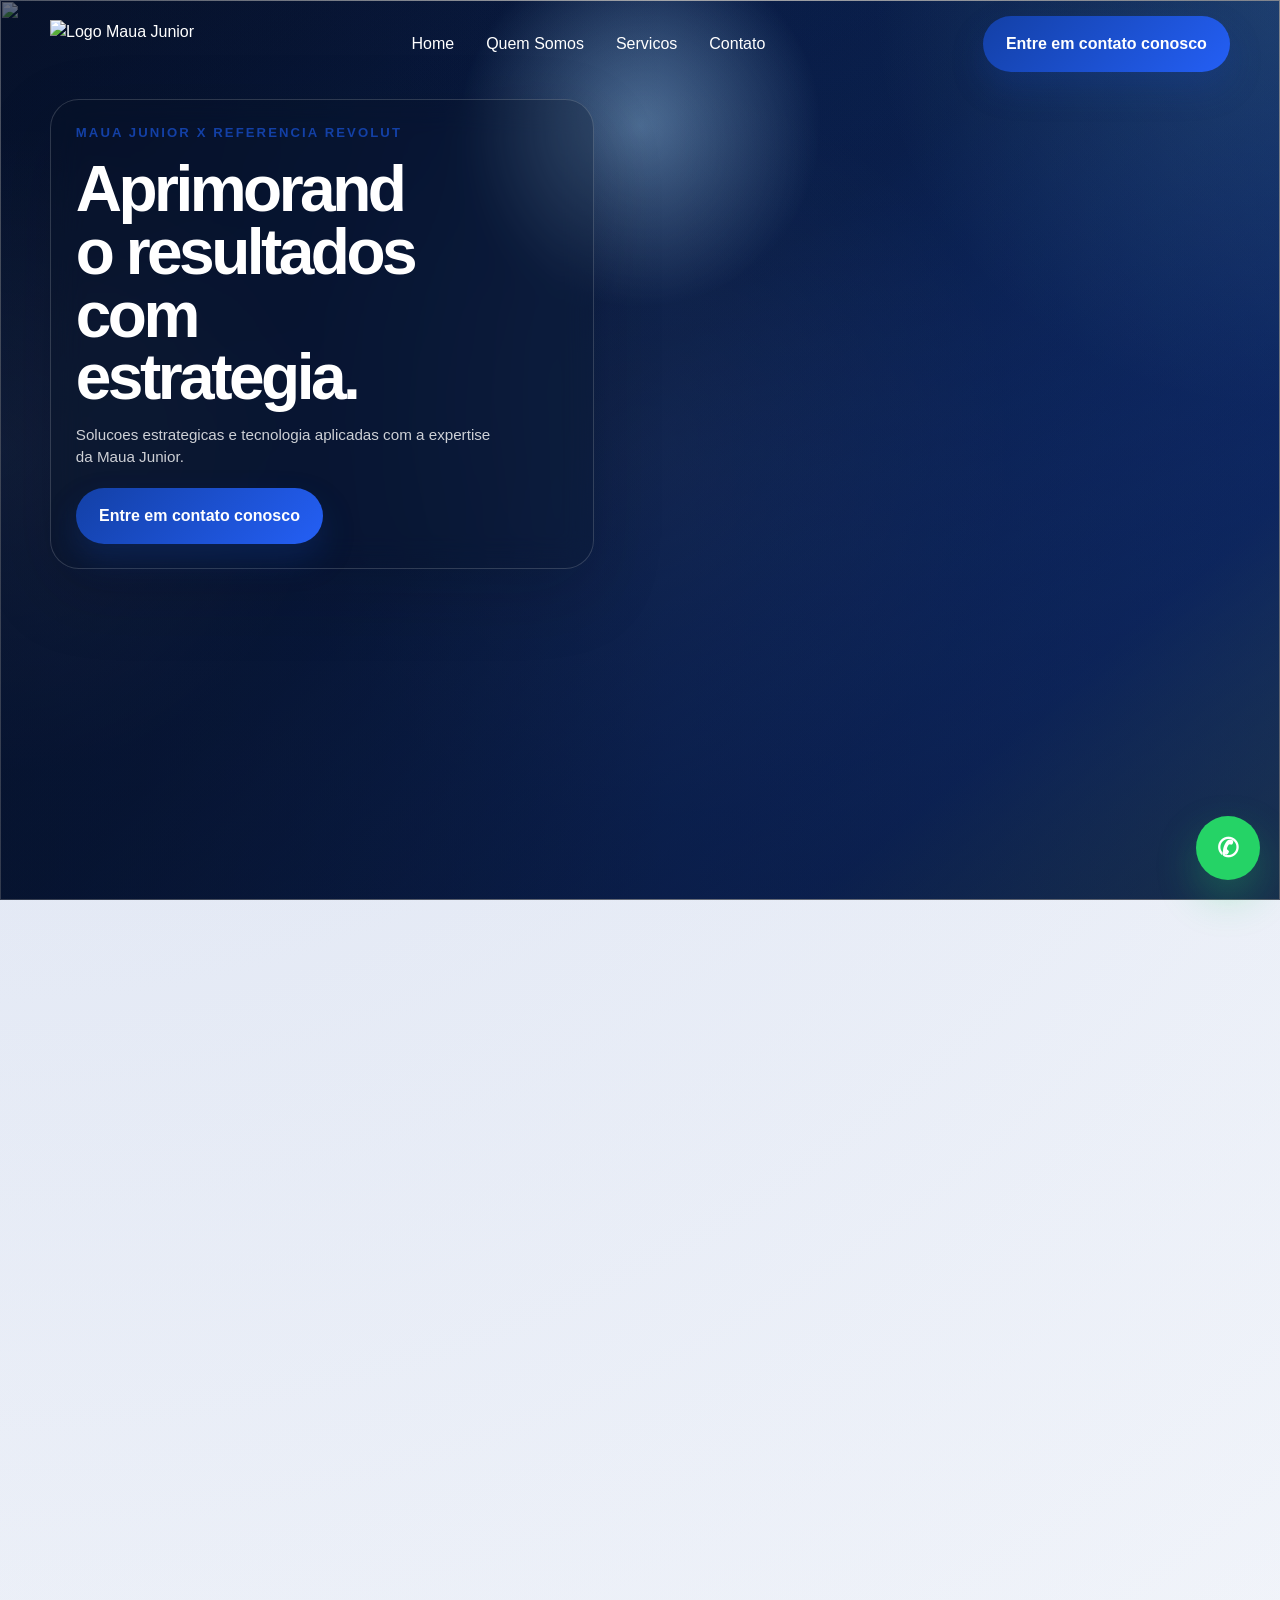
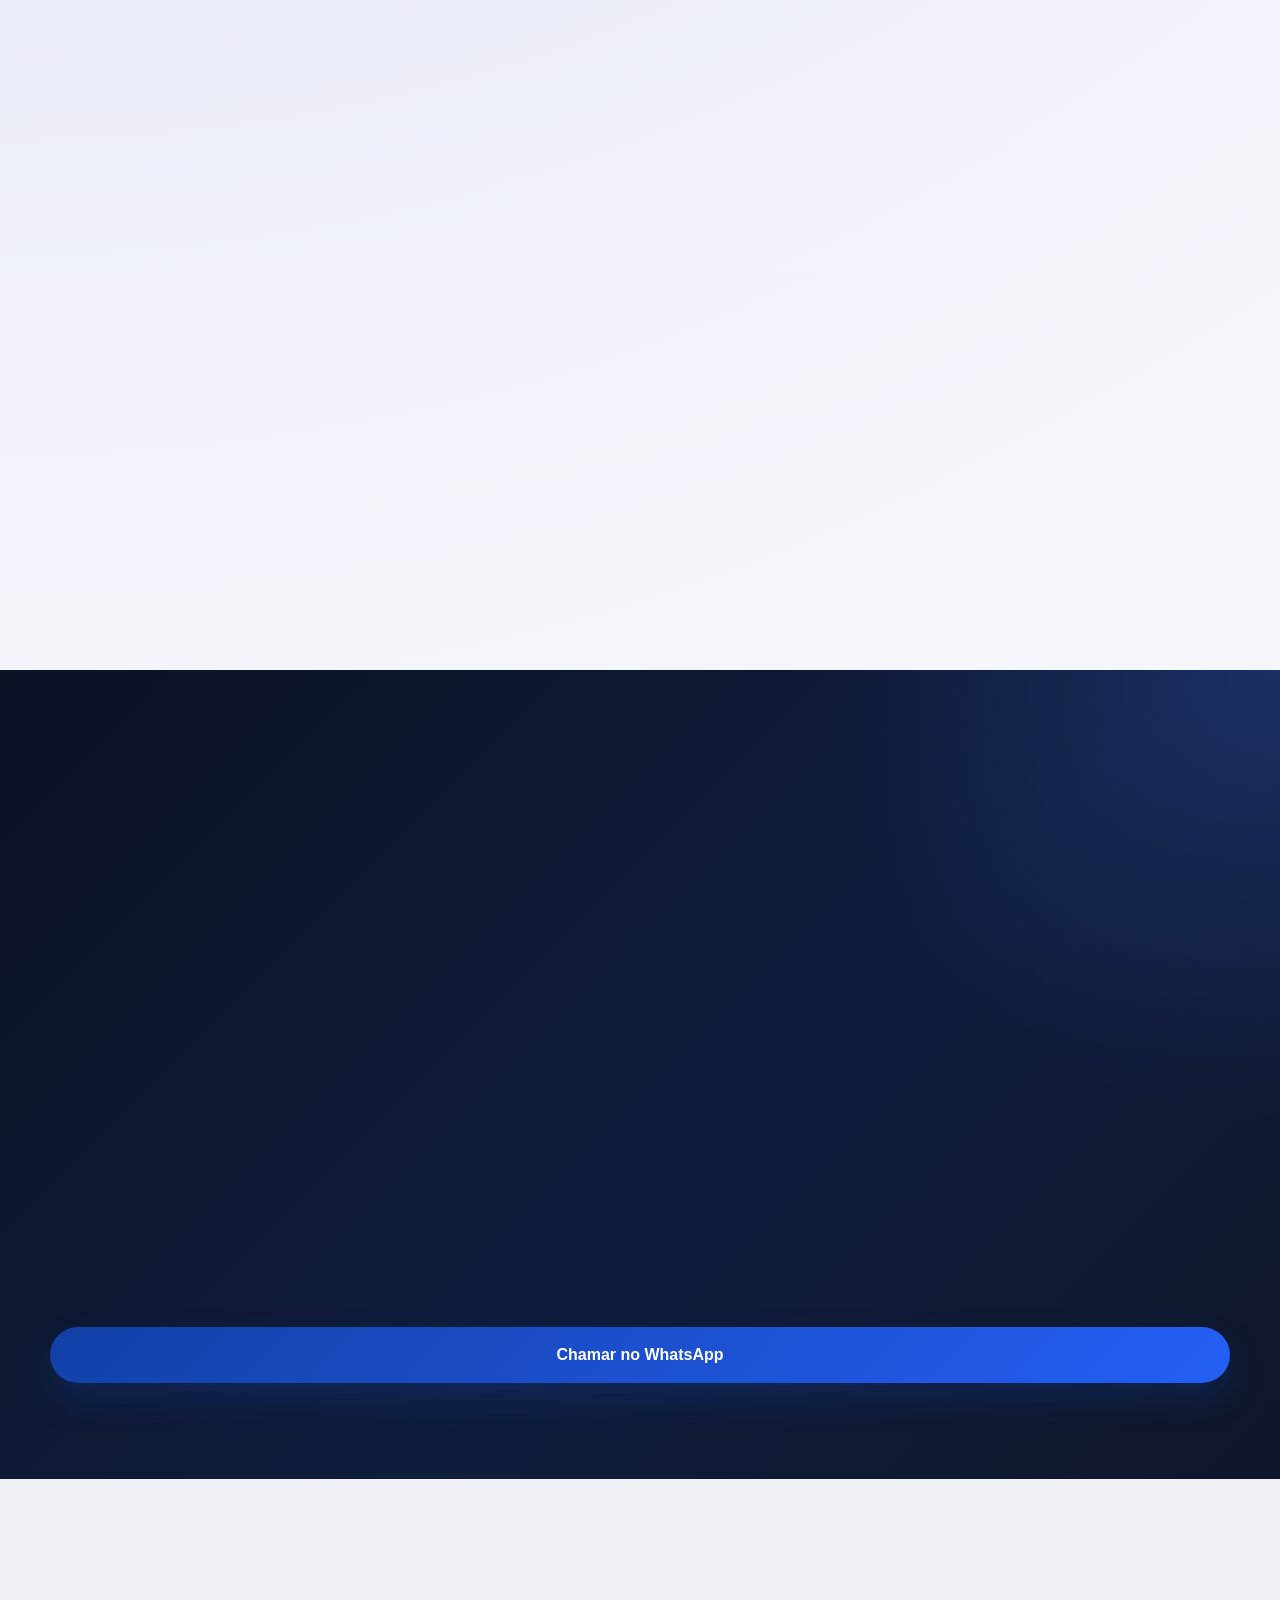
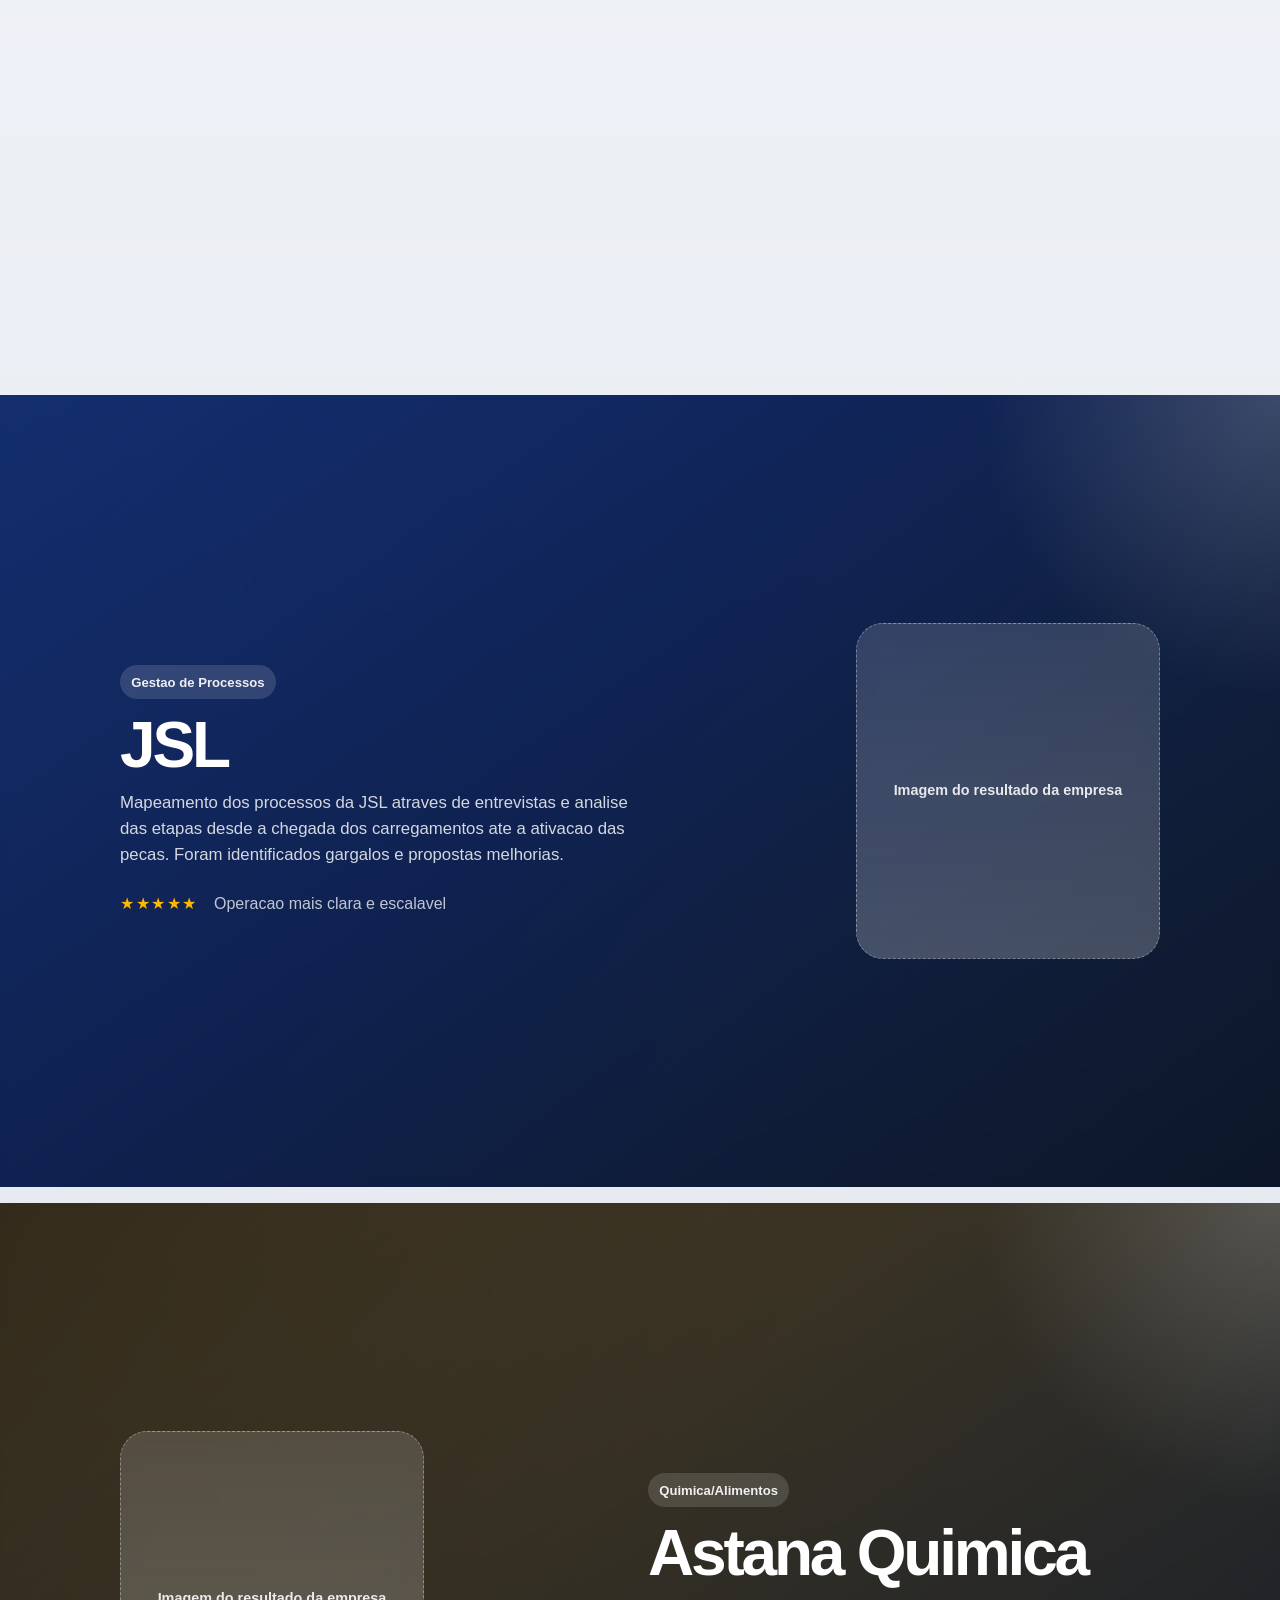
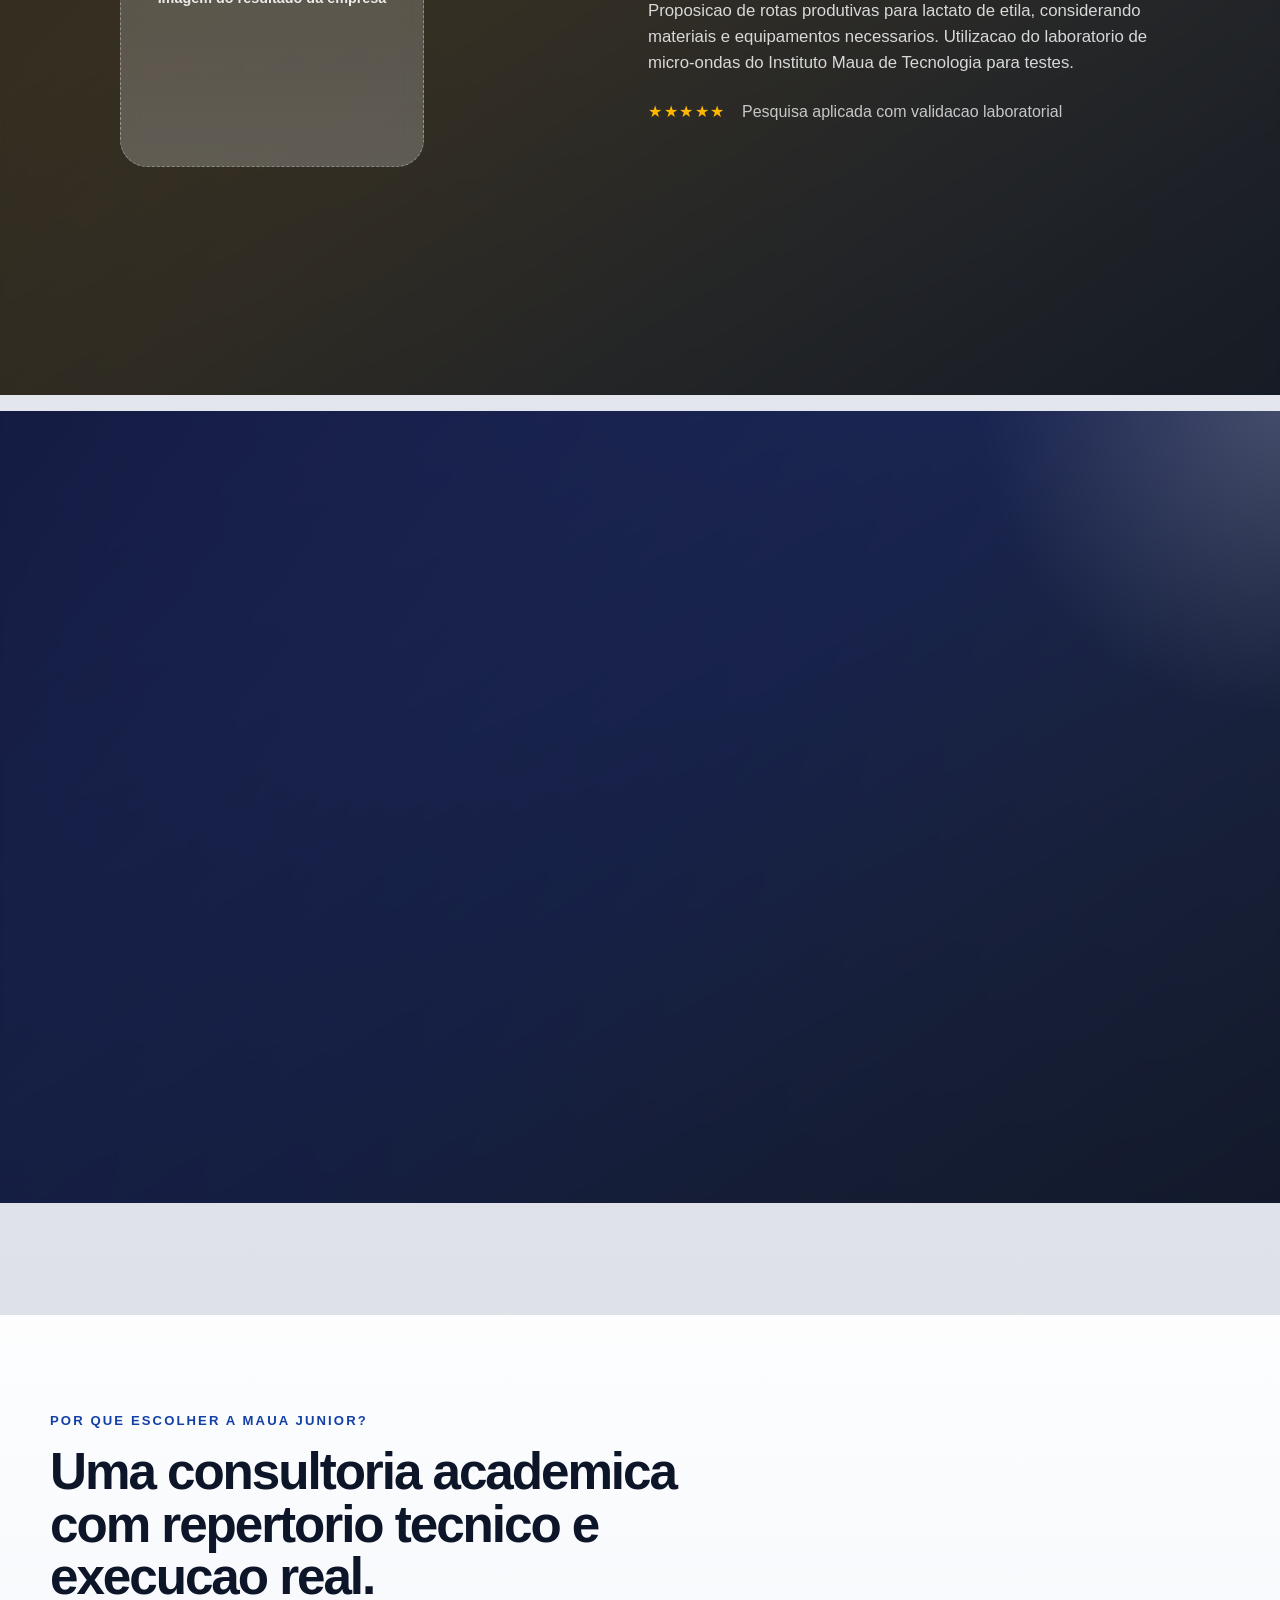
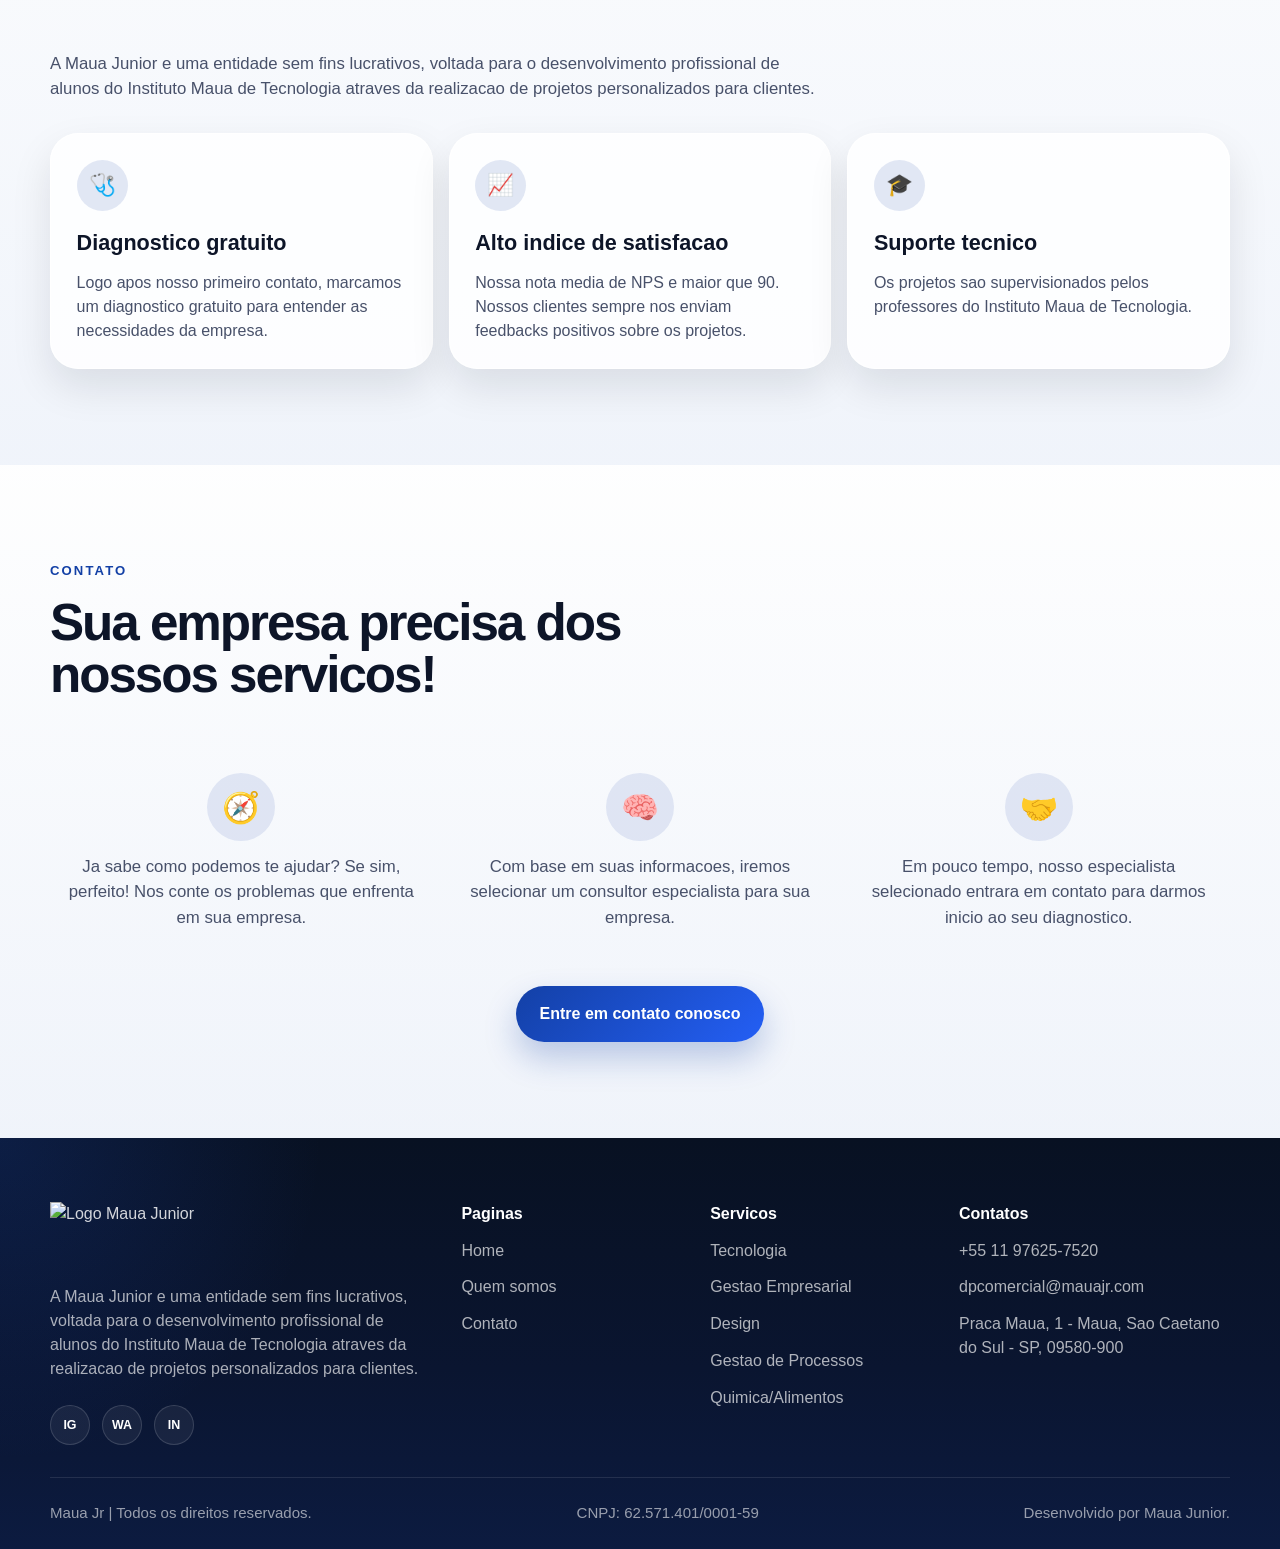
==== index.html @ f98f444c "Criacao inicial do site, area home, animações e responsividade principal" ====
<!DOCTYPE html>
<html lang="pt-BR">
  <head>
    <meta charset="UTF-8" />
    <meta name="viewport" content="width=device-width, initial-scale=1.0" />
    <title>Maua Junior | Landing Page Premium</title>
    <meta
      name="description"
      content="Landing page premium da Maua Junior inspirada na sofisticacao visual da Revolut, com foco em tecnologia, cases, contato e performance."
    />
    <link
      rel="icon"
      type="image/png"
      href="../imagensParaOSite/Logo%20Maua%20Junior%20Mais.png"
    />
    <link
      rel="apple-touch-icon"
      href="../imagensParaOSite/Logo%20Maua%20Junior%20Mais.png"
    />
    <link rel="stylesheet" href="css/reset.css" />
    <link rel="stylesheet" href="css/variables.css" />
    <link rel="stylesheet" href="css/global.css" />
    <link rel="stylesheet" href="css/header.css" />
    <link rel="stylesheet" href="css/hero.css" />
    <link rel="stylesheet" href="css/services.css" />
    <link rel="stylesheet" href="css/cases.css" />
    <link rel="stylesheet" href="css/contact.css" />
    <link rel="stylesheet" href="css/footer.css" />
    <link rel="stylesheet" href="css/responsive.css" />
  </head>
  <body>
    <header class="site-header" data-header>
      <div class="shell header-shell">
        <a class="brand" href="index.html" aria-label="Maua Junior">
          <img
            class="brand-logo"
            src="../imagensParaOSite/Logo%20Maua%20Junior%20Mais.png"
            alt="Logo Maua Junior"
          />
        </a>

        <button
          class="menu-toggle"
          type="button"
          aria-expanded="false"
          aria-controls="site-navigation"
          data-menu-toggle
        >
          <span></span>
          <span></span>
          <span></span>
          <span class="sr-only">Abrir menu</span>
        </button>

        <nav class="site-nav" id="site-navigation" data-navigation>
          <a href="index.html">Home</a>
          <a href="quem-somos.html">Quem Somos</a>
          <a href="servicos.html">Servicos</a>
          <a href="contato.html">Contato</a>
        </nav>

        <a class="button button-primary header-cta" href="contato.html">
          Entre em contato conosco
        </a>
      </div>
    </header>

    <main>
      <section class="hero-story" id="home" data-hero-story>
        <div class="hero-sticky">
          <div class="hero-story-background"></div>
          <div class="hero-story-glow"></div>

          <div class="shell hero-intro">
            <div class="hero-copy">
              <p class="eyebrow">Maua Junior x referencia Revolut</p>
              <h1>Aprimorando resultados com estrategia.</h1>
              <p class="hero-description">
                Solucoes estrategicas e tecnologia aplicadas com a expertise da
                Maua Junior.
              </p>
              <div class="hero-actions">
                <a class="button button-primary" href="contato.html">
                  Entre em contato conosco
                </a>
              </div>
            </div>
          </div>

          <div class="hero-transform-scene">
            <div class="hero-image-shell" data-hero-image-shell>
              <img
                class="hero-main-image"
                src="../imagensParaOSite/imagem%201.png"
                alt=""
              />
              <div class="hero-main-frame"></div>
            </div>

            <div class="hero-results-block">
              <div class="hero-results-copy">
                <a class="button button-dark" href="servicos.html">Conheca a entrega</a>
                <h2>Solucoes que transformam seu negocio</h2>
                <p>
                  Automacao, inteligencia de mercado e eficiencia operacional em
                  uma composicao premium inspirada na Revolut e adaptada para a
                  identidade da Maua Junior.
                </p>
              </div>

              <div class="hero-results-grid">
                <article class="result-visual-card result-visual-card-left">
                  <img
                    class="result-visual-image"
                    src="../imagensParaOSite/imagem%202.png"
                    alt=""
                  />
                  <div class="result-visual-content">
                    <span>Pesquisa de Mercado</span>
                    <strong>Conheca seu publico e concorrencia.</strong>
                    <small>Mapeamento • Perfil de Clientes</small>
                  </div>
                </article>

                <article class="result-visual-card result-visual-card-center">
                  <img
                    class="result-visual-image"
                    src="../imagensParaOSite/imagem%201.png"
                    alt=""
                  />
                  <div class="result-visual-content">
                    <span>Implementacao de IA</span>
                    <strong>Automacao inteligente com ROI mensuravel.</strong>
                    <small>Automacao • Analise Avancada</small>
                  </div>
                </article>

                <article class="result-visual-card result-visual-card-right result-visual-card-banner">
                  <img
                    class="result-visual-image result-visual-image-banner"
                    src="../imagensParaOSite/Fundo%20de%20tela%20(1).jpg"
                    alt=""
                  />
                  <div class="result-visual-content">
                    <span>Otimizacao de Processos</span>
                    <strong>Fluxos mais claros, rapidos e escalaveis.</strong>
                    <small>Eficiencia • Reducao de Gargalos</small>
                  </div>
                </article>
              </div>
            </div>
          </div>
        </div>
      </section>

      <section class="services section" id="servicos">
        <div class="shell">
          <div class="section-heading reveal">
            <p class="eyebrow">Solucoes que transformam seu negocio</p>
            <h2>Resultados mensuraveis com expertise tecnica e estrategica.</h2>
          </div>

          <div class="services-grid">
            <article class="service-card reveal">
              <div class="service-icon">AI</div>
              <h3>Implementacao de IA</h3>
              <p>
                Automacao inteligente e analise avancada que reduzem custos e
                potencializam a produtividade do seu negocio.
              </p>
              <div class="tag-list">
                <span>Automacao</span>
                <span>ROI Mensuravel</span>
              </div>
            </article>

            <article class="service-card reveal">
              <div class="service-icon">PM</div>
              <h3>Pesquisa de Mercado</h3>
              <p>
                Conheca seu publico e concorrencia. Dados estrategicos para
                crescer com seguranca e direcao.
              </p>
              <div class="tag-list">
                <span>Mapeamento</span>
                <span>Perfil de Clientes</span>
              </div>
            </article>

            <article class="service-card reveal">
              <div class="service-icon">OP</div>
              <h3>Otimizacao de Processos</h3>
              <p>
                Elimine gargalos e aumente produtividade. Fluxos otimizados que
                economizam tempo e recursos.
              </p>
              <div class="tag-list">
                <span>Eficiencia</span>
                <span>Automatizacao</span>
              </div>
            </article>
          </div>
        </div>
      </section>

      <section class="quick-contact section section-dark">
        <div class="shell quick-contact-shell">
          <div class="section-heading section-heading-light reveal">
            <p class="eyebrow">Fale com a Maua Junior</p>
            <h2>Contato rapido para transformar demanda em diagnostico.</h2>
          </div>

          <div class="quick-contact-grid">
            <article class="quick-contact-card reveal">
              <span class="quick-contact-icon" aria-hidden="true">💬</span>
              <strong>WhatsApp</strong>
              <p>Atendimento comercial agil para alinhar necessidade e timing.</p>
              <a href="https://wa.me/5511976257520" target="_blank" rel="noreferrer">
                +55 11 97625-7520
              </a>
            </article>

            <article class="quick-contact-card reveal">
              <span class="quick-contact-icon" aria-hidden="true">✉️</span>
              <strong>Email</strong>
              <p>Canal ideal para briefing, escopo inicial e proximos passos.</p>
              <a href="mailto:dpcomercial@mauajr.com">dpcomercial@mauajr.com</a>
            </article>

            <article class="quick-contact-card reveal">
              <span class="quick-contact-icon" aria-hidden="true">🇧🇷</span>
              <strong>Endereco</strong>
              <p>Presenca institucional conectada ao Instituto Maua de Tecnologia.</p>
              <a
                href="https://maps.google.com/?q=Pra%C3%A7a+Mau%C3%A1,+1+-+Mau%C3%A1,+S%C3%A3o+Caetano+do+Sul+-+SP,+09580-900"
                target="_blank"
                rel="noreferrer"
              >
                Praca Maua, 1 - Maua, Sao Caetano do Sul - SP, 09580-900
              </a>
            </article>
          </div>

          <a class="button button-primary" href="https://wa.me/5511976257520" target="_blank" rel="noreferrer">
            Chamar no WhatsApp
          </a>
        </div>
      </section>

      <section class="cases section" id="cases">
        <div class="shell">
          <div class="section-heading reveal">
            <p class="eyebrow">Cases de sucesso</p>
            <h2>Projetos que conectam profundidade tecnica e resultado concreto.</h2>
          </div>

          <article class="review-highlight reveal" aria-label="Depoimento de cliente">
            <span class="review-label">Review de cliente</span>
            <p>
              "Espaco para inserir aqui um review real da empresa sobre nossos
              servicos, com resultado percebido, confianca e impacto no projeto."
            </p>
          </article>
        </div>

        <article class="case-panel case-panel-jsl">
          <div class="case-overlay"></div>
          <div class="shell">
            <div class="case-card case-card-text-left reveal">
              <div class="case-card-copy">
                <span class="case-category">Gestao de Processos</span>
                <h3>JSL</h3>
                <p>
                  Mapeamento dos processos da JSL atraves de entrevistas e
                  analise das etapas desde a chegada dos carregamentos ate a
                  ativacao das pecas. Foram identificados gargalos e propostas
                  melhorias.
                </p>
                <div class="case-footer">
                  <span class="stars">★★★★★</span>
                  <span>Operacao mais clara e escalavel</span>
                </div>
              </div>
              <div class="case-card-media">
                <div class="case-company-image-placeholder">
                  Imagem do resultado da empresa
                </div>
              </div>
            </div>
          </div>
        </article>

        <article class="case-panel case-panel-astana">
          <div class="case-overlay"></div>
          <div class="shell">
            <div class="case-card case-card-image-left case-card-left reveal">
              <div class="case-card-media">
                <div class="case-company-image-placeholder">
                  Imagem do resultado da empresa
                </div>
              </div>
              <div class="case-card-copy">
                <span class="case-category">Quimica/Alimentos</span>
                <h3>Astana Quimica</h3>
                <p>
                  Proposicao de rotas produtivas para lactato de etila,
                  considerando materiais e equipamentos necessarios. Utilizacao do
                  laboratorio de micro-ondas do Instituto Maua de Tecnologia para
                  testes.
                </p>
                <div class="case-footer">
                  <span class="stars">★★★★★</span>
                  <span>Pesquisa aplicada com validacao laboratorial</span>
                </div>
              </div>
            </div>
          </div>
        </article>

        <article class="case-panel case-panel-pfizer">
          <div class="case-overlay"></div>
          <div class="shell">
            <div class="case-card case-card-text-left reveal">
              <div class="case-card-copy">
                <span class="case-category">Gestao de Processos</span>
                <h3>Pfizer</h3>
                <p>
                  Mapeamento das atividades dos colaboradores da Pfizer para
                  compreender processos e identificar etapas de testes de
                  qualidade exigidos pela Anvisa. Padronizacao das etapas e
                  proposicao de melhorias.
                </p>
                <div class="case-footer">
                  <span class="stars">★★★★★</span>
                  <span>Padronizacao operacional com rigor tecnico</span>
                </div>
              </div>
              <div class="case-card-media">
                <div class="case-company-image-placeholder">
                  Imagem do resultado da empresa
                </div>
              </div>
            </div>
          </div>
        </article>

        <!-- Cases preparados para expansao futura:
          Unipar
          Baiani
        -->
      </section>

      <section class="about section" id="quem-somos">
        <div class="shell">
          <div class="section-heading reveal">
            <p class="eyebrow">Por que escolher a Maua Junior?</p>
            <h2>Uma consultoria academica com repertorio tecnico e execucao real.</h2>
          </div>

          <div class="about-summary reveal">
            <p>
              A Maua Junior e uma entidade sem fins lucrativos, voltada para o
              desenvolvimento profissional de alunos do Instituto Maua de
              Tecnologia atraves da realizacao de projetos personalizados para
              clientes.
            </p>
          </div>

          <div class="advantage-grid">
            <article class="advantage-card reveal">
              <span class="advantage-icon" aria-hidden="true">🩺</span>
              <h3>Diagnostico gratuito</h3>
              <p>
                Logo apos nosso primeiro contato, marcamos um diagnostico
                gratuito para entender as necessidades da empresa.
              </p>
            </article>

            <article class="advantage-card reveal">
              <span class="advantage-icon" aria-hidden="true">📈</span>
              <h3>Alto indice de satisfacao</h3>
              <p>
                Nossa nota media de NPS e maior que 90. Nossos clientes sempre
                nos enviam feedbacks positivos sobre os projetos.
              </p>
            </article>

            <article class="advantage-card reveal">
              <span class="advantage-icon" aria-hidden="true">🎓</span>
              <h3>Suporte tecnico</h3>
              <p>
                Os projetos sao supervisionados pelos professores do Instituto
                Maua de Tecnologia.
              </p>
            </article>
          </div>
        </div>
      </section>

      <section class="cta section" id="contato">
        <div class="shell">
          <div class="section-heading reveal">
            <p class="eyebrow">Contato</p>
            <h2>Sua empresa precisa dos nossos servicos!</h2>
          </div>

          <div class="steps-grid">
            <article class="step-card reveal">
              <span class="step-number" aria-hidden="true">🧭</span>
              <p>
                Ja sabe como podemos te ajudar? Se sim, perfeito! Nos conte os
                problemas que enfrenta em sua empresa.
              </p>
            </article>

            <article class="step-card reveal">
              <span class="step-number" aria-hidden="true">🧠</span>
              <p>
                Com base em suas informacoes, iremos selecionar um consultor
                especialista para sua empresa.
              </p>
            </article>

            <article class="step-card reveal">
              <span class="step-number" aria-hidden="true">🤝</span>
              <p>
                Em pouco tempo, nosso especialista selecionado entrara em
                contato para darmos inicio ao seu diagnostico.
              </p>
            </article>
          </div>

          <div class="cta-action reveal">
            <a class="button button-primary" href="mailto:dpcomercial@mauajr.com">
              Entre em contato conosco
            </a>
          </div>
        </div>
      </section>
    </main>

    <footer class="site-footer">
      <div class="shell footer-grid">
        <div class="footer-brand">
          <a class="brand brand-footer" href="index.html">
            <img
              class="brand-logo brand-logo-footer"
              src="../imagensParaOSite/Logo%20Maua%20Junior%20Mais.png"
              alt="Logo Maua Junior"
            />
          </a>
          <p>
            A Maua Junior e uma entidade sem fins lucrativos, voltada para o
            desenvolvimento profissional de alunos do Instituto Maua de
            Tecnologia atraves da realizacao de projetos personalizados para
            clientes.
          </p>
          <div class="footer-socials">
            <a href="#" aria-label="Instagram">IG</a>
            <a href="https://wa.me/5511976257520" aria-label="WhatsApp">WA</a>
            <a href="#" aria-label="LinkedIn">IN</a>
          </div>
        </div>

        <div class="footer-column">
          <h3>Paginas</h3>
          <a href="index.html">Home</a>
          <a href="quem-somos.html">Quem somos</a>
          <a href="contato.html">Contato</a>
        </div>

        <div class="footer-column">
          <h3>Servicos</h3>
          <a href="servicos.html">Tecnologia</a>
          <a href="servicos.html">Gestao Empresarial</a>
          <a href="servicos.html">Design</a>
          <a href="servicos.html">Gestao de Processos</a>
          <a href="servicos.html">Quimica/Alimentos</a>
        </div>

        <div class="footer-column">
          <h3>Contatos</h3>
          <a href="tel:+5511976257520">+55 11 97625-7520</a>
          <a href="mailto:dpcomercial@mauajr.com">dpcomercial@mauajr.com</a>
          <a
            href="https://maps.google.com/?q=Pra%C3%A7a+Mau%C3%A1,+1+-+Mau%C3%A1,+S%C3%A3o+Caetano+do+Sul+-+SP,+09580-900"
            target="_blank"
            rel="noreferrer"
          >
            Praca Maua, 1 - Maua, Sao Caetano do Sul - SP, 09580-900
          </a>
        </div>
      </div>

      <div class="shell footer-bottom">
        <p>Maua Jr | Todos os direitos reservados.</p>
        <p>CNPJ: 62.571.401/0001-59</p>
        <p>Desenvolvido por Maua Junior.</p>
      </div>
    </footer>

    <a
      class="whatsapp-float"
      href="https://wa.me/5511976257520"
      target="_blank"
      rel="noreferrer"
      aria-label="Abrir conversa no WhatsApp"
    >
      <span class="whatsapp-float-icon" aria-hidden="true">✆</span>
    </a>

    <div vw class="enabled">
      <div vw-access-button class="active"></div>
      <div vw-plugin-wrapper>
        <div class="vw-plugin-top-wrapper"></div>
      </div>
    </div>

    <script src="js/navigation.js" defer></script>
    <script src="js/animations.js" defer></script>
    <script src="js/main.js" defer></script>
    <script src="https://vlibras.gov.br/app/vlibras-plugin.js"></script>
    <script>
      new window.VLibras.Widget("https://vlibras.gov.br/app");
    </script>
  </body>
</html>
---- css/variables.css ----
:root {
  --color-background: #f5f7fb;
  --color-surface: rgba(255, 255, 255, 0.88);
  --color-surface-strong: #ffffff;
  --color-text: #0d1528;
  --color-text-soft: #48516a;
  --color-text-muted: #73809e;
  --color-border: rgba(24, 44, 94, 0.1);
  --color-primary: #1340a6;
  --color-primary-strong: #0b2c7c;
  --color-primary-soft: rgba(19, 64, 166, 0.12);
  --color-dark: #09101f;
  --color-dark-soft: #131d33;
  --color-white: #ffffff;
  --shadow-soft: 0 24px 80px rgba(9, 16, 31, 0.12);
  --shadow-card: 0 18px 40px rgba(9, 16, 31, 0.1);
  --radius-xs: 0.75rem;
  --radius-sm: 1rem;
  --radius-md: 1.5rem;
  --radius-lg: 2rem;
  --radius-pill: 999px;
  --shell-width: min(1180px, calc(100vw - 2rem));
  --transition-base: 240ms ease;
  --transition-slow: 500ms ease;
  --space-1: 0.5rem;
  --space-2: 0.75rem;
  --space-3: 1rem;
  --space-4: 1.5rem;
  --space-5: 2rem;
  --space-6: 3rem;
  --space-7: 4rem;
  --space-8: 6rem;
}
---- css/global.css ----
html {
  background: var(--color-background);
}

body {
  font-family: "Aptos", "Segoe UI", "Trebuchet MS", sans-serif;
  color: var(--color-text);
  background:
    radial-gradient(circle at top left, rgba(19, 64, 166, 0.12), transparent 30%),
    linear-gradient(180deg, #f6f8fc 0%, #eef2f8 100%);
}

main {
  overflow: clip;
}

.shell {
  width: var(--shell-width);
  margin: 0 auto;
}

.section {
  padding: var(--space-8) 0;
}

.section-dark {
  background:
    radial-gradient(circle at top right, rgba(74, 124, 255, 0.2), transparent 30%),
    linear-gradient(135deg, #0a1224, #0f1d3d 58%, #0e1629);
  color: var(--color-white);
}

.section-heading {
  display: grid;
  gap: var(--space-3);
  max-width: 44rem;
  margin-bottom: var(--space-6);
}

.section-heading-light {
  color: var(--color-white);
}

.section-heading h2 {
  font-size: clamp(2.2rem, 4vw, 4rem);
  line-height: 1.02;
  letter-spacing: -0.04em;
}

.eyebrow {
  color: var(--color-primary);
  font-size: 0.82rem;
  font-weight: 700;
  text-transform: uppercase;
  letter-spacing: 0.16em;
}

.section-heading-light .eyebrow {
  color: rgba(255, 255, 255, 0.72);
}

.button {
  display: inline-flex;
  align-items: center;
  justify-content: center;
  min-height: 3.5rem;
  padding: 0.9rem 1.45rem;
  border-radius: var(--radius-pill);
  font-weight: 600;
  transition:
    transform var(--transition-base),
    background-color var(--transition-base),
    color var(--transition-base),
    border-color var(--transition-base),
    box-shadow var(--transition-base);
}

.button:hover,
.button:focus-visible {
  transform: translateY(-2px);
}

.button-primary {
  background: linear-gradient(135deg, var(--color-primary), #245ff5);
  color: var(--color-white);
  box-shadow: 0 16px 32px rgba(19, 64, 166, 0.26);
}

.button-primary:hover,
.button-primary:focus-visible {
  background: linear-gradient(135deg, var(--color-primary-strong), #1b54de);
}

.button-secondary {
  border: 1px solid rgba(255, 255, 255, 0.28);
  background: rgba(255, 255, 255, 0.08);
  color: var(--color-white);
  backdrop-filter: blur(12px);
}

.button-secondary:hover,
.button-secondary:focus-visible {
  background: rgba(255, 255, 255, 0.16);
}

.reveal {
  opacity: 0;
  transform: translateY(32px);
  transition:
    opacity 620ms ease,
    transform 620ms ease;
}

.reveal.is-visible {
  opacity: 1;
  transform: translateY(0);
}

.sr-only {
  position: absolute;
  width: 1px;
  height: 1px;
  padding: 0;
  margin: -1px;
  overflow: hidden;
  clip: rect(0, 0, 0, 0);
  white-space: nowrap;
  border: 0;
}

.whatsapp-float {
  position: fixed;
  right: 1.25rem;
  bottom: 1.25rem;
  z-index: 950;
  display: inline-grid;
  place-items: center;
  width: 4rem;
  height: 4rem;
  border-radius: 50%;
  background: #25d366;
  color: var(--color-white);
  box-shadow: 0 18px 42px rgba(37, 211, 102, 0.28);
}

.whatsapp-float:hover,
.whatsapp-float:focus-visible {
  background: #1fba59;
}

.whatsapp-float-icon {
  display: inline-flex;
  align-items: center;
  justify-content: center;
  font-size: 1.6rem;
  font-weight: 700;
}

.empty-page {
  min-height: 100vh;
  padding-top: 6rem;
}
---- css/header.css ----
.site-header {
  position: fixed;
  inset: 0 0 auto;
  z-index: 1000;
  padding: 1rem 0;
  color: var(--color-white);
  transition:
    padding var(--transition-base),
    background-color var(--transition-base),
    color var(--transition-base),
    box-shadow var(--transition-base),
    backdrop-filter var(--transition-base),
    border-color var(--transition-base);
}

.site-header.is-scrolled {
  padding: 0.65rem 0;
  background: rgba(245, 247, 251, 0.78);
  color: var(--color-text);
  backdrop-filter: blur(18px);
  box-shadow: 0 10px 40px rgba(9, 16, 31, 0.08);
}

.header-shell {
  display: grid;
  grid-template-columns: auto 1fr auto;
  align-items: center;
  gap: 1rem;
}

.brand {
  display: inline-flex;
  align-items: center;
  gap: 0.75rem;
}

.brand-logo {
  width: auto;
  height: 3rem;
  object-fit: contain;
}

.site-nav {
  display: inline-flex;
  align-items: center;
  justify-content: center;
  gap: 2rem;
}

.site-nav a {
  position: relative;
  font-weight: 500;
  color: currentColor;
}

.site-nav a::after {
  content: "";
  position: absolute;
  left: 0;
  bottom: -0.45rem;
  width: 100%;
  height: 2px;
  transform: scaleX(0);
  transform-origin: left;
  background: linear-gradient(90deg, var(--color-primary), rgba(36, 95, 245, 0.35));
  transition: transform var(--transition-base);
}

.site-nav a:hover::after,
.site-nav a:focus-visible::after {
  transform: scaleX(1);
}

.menu-toggle {
  display: none;
  place-items: center;
  gap: 0.25rem;
  width: 3rem;
  height: 3rem;
  border-radius: 50%;
  background: rgba(255, 255, 255, 0.14);
  border: 1px solid rgba(255, 255, 255, 0.2);
  transition:
    background-color var(--transition-base),
    border-color var(--transition-base);
}

.menu-toggle span {
  display: block;
  width: 1.2rem;
  height: 2px;
  border-radius: 999px;
  background: currentColor;
  transition: transform var(--transition-base), opacity var(--transition-base);
}

.site-header.is-scrolled .menu-toggle {
  background: rgba(13, 21, 40, 0.06);
  border-color: rgba(13, 21, 40, 0.1);
}

.menu-toggle[aria-expanded="true"] span:nth-child(1) {
  transform: translateY(6px) rotate(45deg);
}

.menu-toggle[aria-expanded="true"] span:nth-child(2) {
  opacity: 0;
}

.menu-toggle[aria-expanded="true"] span:nth-child(3) {
  transform: translateY(-6px) rotate(-45deg);
}
---- css/hero.css ----
.hero-story {
  position: relative;
  height: 178vh;
}

.hero-sticky {
  position: sticky;
  top: 0;
  height: 100vh;
  overflow: clip;
  background:
    radial-gradient(circle at 50% 14%, rgba(156, 208, 255, 0.75), transparent 18%),
    linear-gradient(140deg, #06112a 0%, #0d2a66 46%, #1e57d8 80%, #74c5ff 100%);
  color: var(--color-white);
}

.hero-story-background,
.hero-story-glow {
  position: absolute;
  inset: 0;
}

.hero-story-background {
  background:
    linear-gradient(180deg, rgba(6, 17, 42, 0.16), rgba(6, 17, 42, 0.6)),
    radial-gradient(circle at center, rgba(255, 255, 255, 0.08), transparent 48%);
}

.hero-story-glow {
  background:
    radial-gradient(circle at top right, rgba(135, 224, 255, 0.22), transparent 26%),
    radial-gradient(circle at left center, rgba(255, 255, 255, 0.12), transparent 24%);
}

.hero-intro,
.hero-transform-scene {
  position: absolute;
  inset: 0;
}

.hero-intro {
  z-index: 2;
  display: grid;
  align-items: start;
  padding-top: clamp(6.2rem, 9vh, 7.8rem);
  padding-bottom: 2rem;
  transition: opacity 480ms ease, transform 480ms ease;
}

.hero-copy {
  display: grid;
  gap: 0.95rem;
  width: min(100%, 34rem);
  padding: 1.45rem 1.55rem 1.55rem;
  border: 1px solid rgba(255, 255, 255, 0.16);
  border-radius: 1.8rem;
  background: rgba(7, 14, 29, 0.22);
  backdrop-filter: blur(16px);
  box-shadow: 0 24px 70px rgba(4, 10, 22, 0.18);
}

.hero-copy h1 {
  max-width: 10ch;
  font-size: clamp(2.5rem, 5vw, 4.5rem);
  line-height: 0.98;
  letter-spacing: -0.055em;
  text-wrap: balance;
}

.hero-description {
  max-width: 26rem;
  font-size: clamp(0.95rem, 1.05vw, 1rem);
  line-height: 1.45;
  color: rgba(255, 255, 255, 0.8);
}

.hero-actions {
  display: flex;
  flex-wrap: wrap;
  gap: 0.8rem;
  margin-top: 0.25rem;
}

.button-dark {
  background: rgba(16, 24, 40, 0.82);
  color: var(--color-white);
  box-shadow: 0 18px 32px rgba(9, 16, 31, 0.18);
}

.button-dark:hover,
.button-dark:focus-visible {
  background: rgba(8, 14, 28, 0.92);
}

.hero-transform-scene {
  z-index: 1;
}

.hero-image-shell {
  position: absolute;
  left: 50%;
  top: 50%;
  width: 100vw;
  height: 100vh;
  border-radius: 0;
  overflow: hidden;
  transform: translate(-50%, -50%);
  opacity: 1;
  box-shadow: 0 36px 90px rgba(9, 16, 31, 0.32);
  transition:
    box-shadow 500ms ease,
    opacity 500ms ease;
}

.hero-main-image {
  width: 100%;
  height: 100%;
  object-fit: cover;
  object-position: center center;
  filter: saturate(0.98) contrast(1.02);
}

.hero-image-shell::after {
  content: "";
  position: absolute;
  inset: 0;
  background:
    linear-gradient(180deg, rgba(6, 17, 42, 0.16), rgba(6, 17, 42, 0.48)),
    linear-gradient(90deg, rgba(6, 17, 42, 0.54), transparent 52%, rgba(6, 17, 42, 0.22));
}

.hero-main-frame {
  position: absolute;
  inset: 13% 28% 10%;
  border: 1px solid rgba(255, 255, 255, 0.7);
  border-radius: 2rem;
  z-index: 2;
  opacity: 0;
  transform: scale(1.04);
  transition: opacity 360ms ease, transform 360ms ease;
}

.hero-results-block {
  position: absolute;
  inset: auto 0 4.5vh;
  z-index: 2;
  display: grid;
  justify-items: center;
  gap: 1.5rem;
  opacity: 0;
  transform: translateY(4rem);
  transition: opacity 500ms ease, transform 500ms ease;
  pointer-events: none;
}

.hero-results-block::before {
  content: "";
  position: absolute;
  left: 50%;
  top: 2rem;
  width: min(100%, 74rem);
  height: calc(100% - 0.5rem);
  border-radius: 2.5rem;
  background: rgba(255, 255, 255, 0.96);
  box-shadow: 0 32px 90px rgba(9, 16, 31, 0.14);
  transform: translateX(-50%);
  z-index: -1;
}

.hero-results-copy {
  display: grid;
  justify-items: center;
  gap: 0.9rem;
  max-width: 50rem;
  padding-top: 3.4rem;
  text-align: center;
  color: var(--color-text);
}

.hero-results-copy .button-dark {
  margin-top: 0.7rem;
}

.hero-results-copy h2 {
  font-size: clamp(2.6rem, 5vw, 4.6rem);
  line-height: 0.96;
  letter-spacing: -0.05em;
  color: var(--color-text);
}

.hero-results-copy p {
  max-width: 42rem;
  color: var(--color-text-soft);
}

.hero-story.is-animating .hero-intro {
  animation: heroIntroExit 760ms cubic-bezier(0.22, 1, 0.36, 1) 0.12s forwards;
}

.hero-story.is-animating .hero-image-shell {
  animation: heroImageSettle 2.35s cubic-bezier(0.22, 1, 0.36, 1) forwards;
}

.hero-story.is-animating .hero-main-frame {
  animation: heroFrameReveal 620ms cubic-bezier(0.22, 1, 0.36, 1) 0.5s forwards;
}

.hero-story.is-animating .hero-results-block {
  animation: heroResultsReveal 900ms cubic-bezier(0.22, 1, 0.36, 1) 1.28s forwards;
}

.hero-story.is-complete .hero-intro {
  opacity: 0;
  transform: translateY(-2rem);
  pointer-events: none;
}

.hero-story.is-complete .hero-image-shell {
  top: 56%;
  width: min(72rem, 86vw);
  height: min(52rem, 78vh);
  border-radius: 2.35rem;
  transform: translate(-50%, -50%);
}

.hero-story.is-complete .hero-main-frame {
  opacity: 1;
  transform: scale(1);
}

.hero-story.is-complete .hero-results-block {
  opacity: 1;
  transform: translateY(0);
  pointer-events: auto;
}

.hero-story.is-returning .hero-intro {
  opacity: 1;
  transform: translateY(0);
  pointer-events: auto;
  transition: opacity 620ms cubic-bezier(0.22, 1, 0.36, 1), transform 620ms cubic-bezier(0.22, 1, 0.36, 1);
}

.hero-story.is-returning .hero-image-shell {
  top: 50%;
  width: 100vw;
  height: 100vh;
  border-radius: 0;
  transform: translate(-50%, -50%);
  transition:
    top 760ms cubic-bezier(0.22, 1, 0.36, 1),
    width 760ms cubic-bezier(0.22, 1, 0.36, 1),
    height 760ms cubic-bezier(0.22, 1, 0.36, 1),
    border-radius 760ms cubic-bezier(0.22, 1, 0.36, 1);
}

.hero-story.is-returning .hero-main-frame {
  opacity: 0;
  transform: scale(1.04);
  transition: opacity 360ms ease, transform 360ms ease;
}

.hero-story.is-returning .hero-results-block {
  opacity: 0;
  transform: translateY(3rem);
  pointer-events: none;
  transition: opacity 420ms ease, transform 420ms ease;
}

@keyframes heroIntroExit {
  from {
    opacity: 1;
    transform: translateY(0);
  }

  to {
    opacity: 0;
    transform: translateY(-2rem);
  }
}

@keyframes heroImageSettle {
  0% {
    top: 50%;
    width: 100vw;
    height: 100vh;
    border-radius: 0;
    transform: translate(-50%, -50%) scale(1);
  }

  100% {
    top: 56%;
    width: min(72rem, 86vw);
    height: min(52rem, 78vh);
    border-radius: 2.35rem;
    transform: translate(-50%, -50%) scale(1);
  }
}

@keyframes heroFrameReveal {
  from {
    opacity: 0;
    transform: scale(1.04);
  }

  to {
    opacity: 1;
    transform: scale(1);
  }
}

@keyframes heroResultsReveal {
  from {
    opacity: 0;
    transform: translateY(4rem);
  }

  to {
    opacity: 1;
    transform: translateY(0);
  }
}

.hero-results-grid {
  width: min(100%, 72rem);
  display: grid;
  grid-template-columns: repeat(3, minmax(0, 1fr));
  align-items: end;
  gap: 1.15rem;
}

.result-visual-card {
  position: relative;
  min-height: 31rem;
  overflow: hidden;
  border-radius: 2rem;
  box-shadow: 0 24px 58px rgba(9, 16, 31, 0.18);
  background: #c5d8ff;
}

.result-visual-card-left,
.result-visual-card-right {
  min-height: 27rem;
}

.result-visual-card::after {
  content: "";
  position: absolute;
  inset: 0;
  background:
    linear-gradient(180deg, rgba(6, 17, 42, 0.08), rgba(6, 17, 42, 0.2) 55%, rgba(6, 17, 42, 0.86) 100%);
}

.result-visual-image {
  width: 100%;
  height: 100%;
  object-fit: cover;
}

.result-visual-image-banner {
  object-position: center;
}

.result-visual-content {
  position: absolute;
  left: 1.4rem;
  right: 1.4rem;
  bottom: 1.35rem;
  z-index: 1;
  display: grid;
  gap: 0.45rem;
  padding: 1rem 1.1rem;
  border-radius: 1.35rem;
  background: rgba(255, 255, 255, 0.92);
  color: var(--color-text);
}

.result-visual-content span {
  color: var(--color-primary);
  font-size: 0.82rem;
  font-weight: 700;
  text-transform: uppercase;
  letter-spacing: 0.08em;
}

.result-visual-content strong {
  font-size: 1.45rem;
  line-height: 1.05;
  letter-spacing: -0.03em;
}

.result-visual-content small {
  color: var(--color-text-muted);
  font-size: 0.88rem;
}
---- css/services.css ----
.services {
  position: relative;
}

.services-grid {
  display: grid;
  grid-template-columns: repeat(3, minmax(0, 1fr));
  gap: 1.25rem;
}

.service-card {
  display: grid;
  align-content: start;
  gap: 1rem;
  padding: 1.6rem;
  border-radius: 1.75rem;
  background: rgba(255, 255, 255, 0.82);
  border: 1px solid rgba(255, 255, 255, 0.85);
  box-shadow: var(--shadow-card);
  backdrop-filter: blur(16px);
}

.service-card:hover {
  transform: translateY(-4px);
  transition: transform var(--transition-base), box-shadow var(--transition-base);
  box-shadow: 0 22px 48px rgba(9, 16, 31, 0.14);
}

.service-icon {
  display: grid;
  place-items: center;
  width: 3.25rem;
  height: 3.25rem;
  border-radius: 1rem;
  background: linear-gradient(145deg, rgba(19, 64, 166, 0.18), rgba(36, 95, 245, 0.08));
  color: var(--color-primary);
  font-weight: 800;
}

.service-card h3 {
  font-size: 1.55rem;
  line-height: 1;
}

.service-card p {
  color: var(--color-text-soft);
  font-size: 1rem;
}

.tag-list {
  display: flex;
  flex-wrap: wrap;
  gap: 0.65rem;
}

.tag-list span {
  padding: 0.55rem 0.8rem;
  border-radius: var(--radius-pill);
  background: rgba(19, 64, 166, 0.08);
  color: var(--color-primary);
  font-size: 0.84rem;
  font-weight: 600;
}

.about {
  background: linear-gradient(180deg, rgba(255, 255, 255, 0.86), rgba(240, 244, 251, 0.86));
}

.about-summary {
  max-width: 48rem;
  margin-bottom: 2rem;
  font-size: 1.05rem;
  color: var(--color-text-soft);
}

.advantage-grid {
  display: grid;
  grid-template-columns: repeat(3, minmax(0, 1fr));
  gap: 1rem;
}

.advantage-card {
  padding: 1.6rem;
  border-radius: 1.75rem;
  background: rgba(255, 255, 255, 0.82);
  border: 1px solid rgba(255, 255, 255, 0.86);
  box-shadow: var(--shadow-card);
}

.advantage-icon {
  display: inline-flex;
  align-items: center;
  justify-content: center;
  width: 3.2rem;
  height: 3.2rem;
  margin-bottom: 1rem;
  border-radius: 50%;
  background: var(--color-primary-soft);
  color: var(--color-primary);
  font-size: 1.35rem;
}

.advantage-card h3 {
  margin-bottom: 0.7rem;
  font-size: 1.35rem;
}

.advantage-card p {
  color: var(--color-text-soft);
}
---- css/cases.css ----
.cases {
  background: linear-gradient(180deg, rgba(10, 18, 36, 0.02), rgba(10, 18, 36, 0.08));
}

.review-highlight {
  margin-bottom: 2rem;
  padding: 1.4rem 1.6rem;
  border-radius: 1.6rem;
  background: rgba(255, 255, 255, 0.9);
  border: 1px solid rgba(24, 44, 94, 0.08);
  box-shadow: var(--shadow-card);
}

.review-label {
  display: inline-flex;
  margin-bottom: 0.85rem;
  padding: 0.45rem 0.8rem;
  border-radius: var(--radius-pill);
  background: var(--color-primary-soft);
  color: var(--color-primary);
  font-size: 0.82rem;
  font-weight: 700;
}

.review-highlight p {
  max-width: 52rem;
  color: var(--color-text-soft);
  font-size: 1.04rem;
  line-height: 1.6;
}

.case-panel {
  position: relative;
  min-height: 88vh;
  display: grid;
  align-items: center;
  margin-bottom: 1rem;
  overflow: hidden;
}

.case-panel::before {
  content: "";
  position: absolute;
  inset: 0;
  background:
    radial-gradient(circle at top right, rgba(255, 255, 255, 0.18), transparent 20%),
    linear-gradient(145deg, rgba(9, 16, 31, 0.22), rgba(9, 16, 31, 0.72));
}

.case-panel-jsl {
  background:
    linear-gradient(140deg, rgba(19, 64, 166, 0.46), rgba(9, 16, 31, 0.82)),
    linear-gradient(135deg, #1a2f68 0%, #2046b7 45%, #7bc3ff 130%);
}

.case-panel-astana {
  background:
    linear-gradient(145deg, rgba(9, 16, 31, 0.46), rgba(9, 16, 31, 0.8)),
    linear-gradient(135deg, #6f4f16 0%, #d19f32 44%, #fff0ad 120%);
}

.case-panel-pfizer {
  background:
    linear-gradient(150deg, rgba(17, 30, 76, 0.5), rgba(9, 16, 31, 0.8)),
    linear-gradient(135deg, #1f1e4c 0%, #5066e2 52%, #dae5ff 124%);
}

.case-overlay {
  position: absolute;
  inset: 0;
  backdrop-filter: blur(2px);
}

.case-panel .shell {
  position: relative;
  z-index: 1;
  width: 100%;
}

.case-card {
  display: flex;
  align-items: center;
  justify-content: space-between;
  width: min(100%, 70rem);
  margin: 0 auto;
  gap: clamp(2.5rem, 6vw, 6rem);
  padding: 0 2.5rem;
}

.case-card-media {
  display: flex;
  align-items: center;
  justify-content: center;
  flex: 0 0 min(19rem, 32vw);
}

.case-company-image-placeholder {
  width: 100%;
  min-height: 21rem;
  display: grid;
  place-items: center;
  padding: 1.2rem;
  border-radius: 1.7rem;
  border: 1px dashed rgba(255, 255, 255, 0.34);
  background:
    linear-gradient(180deg, rgba(255, 255, 255, 0.08), rgba(255, 255, 255, 0.16)),
    rgba(255, 255, 255, 0.08);
  color: rgba(255, 255, 255, 0.88);
  font-size: 0.9rem;
  font-weight: 700;
  text-align: center;
  backdrop-filter: blur(10px);
}

.case-card-copy {
  display: grid;
  align-content: start;
  justify-items: start;
  text-align: left;
  flex: 0 1 32rem;
  max-width: 32rem;
  padding: 0.5rem 0;
}

.case-card-left {
  margin-right: auto;
}

.case-card-image-left {
  flex-direction: row;
}

.case-category {
  display: inline-flex;
  margin-bottom: 1rem;
  padding: 0.45rem 0.7rem;
  border-radius: var(--radius-pill);
  background: rgba(255, 255, 255, 0.14);
  color: rgba(255, 255, 255, 0.92);
  font-size: 0.82rem;
  font-weight: 700;
}

.case-card h3 {
  font-size: clamp(2.4rem, 5vw, 4rem);
  line-height: 0.95;
  letter-spacing: -0.05em;
  margin-bottom: 0.85rem;
  color: var(--color-white);
}

.case-card p {
  color: rgba(255, 255, 255, 0.82);
  font-size: 1.05rem;
  line-height: 1.55;
  margin: 0;
}

.case-footer {
  display: flex;
  flex-wrap: wrap;
  gap: 0.8rem 1rem;
  margin-top: 1.5rem;
  color: rgba(255, 255, 255, 0.74);
}

.stars {
  color: #ffb800;
  font-size: 1rem;
  letter-spacing: 0.1em;
}
---- css/contact.css ----
.quick-contact-shell {
  display: grid;
  gap: 2rem;
}

.quick-contact-grid {
  display: grid;
  grid-template-columns: repeat(3, minmax(0, 1fr));
  gap: 1rem;
}

.quick-contact-card {
  display: grid;
  align-content: start;
  gap: 0.8rem;
  padding: 1.5rem;
  border-radius: 1.5rem;
  border: 1px solid rgba(255, 255, 255, 0.12);
  background: rgba(255, 255, 255, 0.08);
}

.quick-contact-icon {
  display: inline-flex;
  align-items: center;
  justify-content: center;
  width: 3rem;
  height: 3rem;
  border-radius: 50%;
  background: rgba(255, 255, 255, 0.12);
  color: rgba(255, 255, 255, 0.96);
  font-size: 1.1rem;
}

.quick-contact-card p {
  color: rgba(255, 255, 255, 0.7);
}

.quick-contact-card a {
  color: var(--color-white);
  font-weight: 600;
}

.cta {
  background: linear-gradient(180deg, rgba(255, 255, 255, 0.92), rgba(240, 244, 251, 0.78));
}

.steps-grid {
  display: grid;
  grid-template-columns: repeat(3, minmax(0, 1fr));
  gap: 1rem;
}

.step-card {
  padding: 1.5rem 1rem;
  border-radius: 1.75rem;
  text-align: center;
}

.step-number {
  display: inline-flex;
  align-items: center;
  justify-content: center;
  width: 4.25rem;
  height: 4.25rem;
  margin-bottom: 0.8rem;
  border-radius: 50%;
  background: rgba(19, 64, 166, 0.1);
  color: var(--color-primary);
  font-size: 1.9rem;
  line-height: 1;
}

.step-card p {
  color: var(--color-text-soft);
  font-size: 1.05rem;
}

.cta-action {
  display: flex;
  justify-content: center;
  margin-top: 2rem;
}
---- css/footer.css ----
.site-footer {
  padding: 4rem 0 1.5rem;
  background:
    radial-gradient(circle at top left, rgba(36, 95, 245, 0.16), transparent 24%),
    linear-gradient(180deg, #081122 0%, #0a1530 56%, #0c1b40 100%);
  color: rgba(255, 255, 255, 0.82);
}

.footer-grid {
  display: grid;
  grid-template-columns: 1.4fr 0.8fr 0.8fr 1fr;
  gap: 2rem;
  padding-bottom: 2rem;
}

.footer-brand p {
  max-width: 24rem;
  margin: 1.2rem 0 1.5rem;
  color: rgba(255, 255, 255, 0.66);
}

.brand-logo-footer {
  height: 4rem;
}

.footer-socials {
  display: flex;
  gap: 0.75rem;
}

.footer-socials a {
  display: inline-flex;
  align-items: center;
  justify-content: center;
  width: 2.5rem;
  height: 2.5rem;
  border-radius: 50%;
  border: 1px solid rgba(255, 255, 255, 0.14);
  background: rgba(255, 255, 255, 0.06);
  color: var(--color-white);
  font-size: 0.78rem;
  font-weight: 700;
}

.footer-column {
  display: grid;
  align-content: start;
  gap: 0.8rem;
}

.footer-column h3 {
  color: var(--color-white);
  font-size: 1rem;
}

.footer-column a {
  color: rgba(255, 255, 255, 0.68);
}

.footer-bottom {
  display: flex;
  flex-wrap: wrap;
  justify-content: space-between;
  gap: 1rem;
  padding-top: 1.5rem;
  border-top: 1px solid rgba(255, 255, 255, 0.1);
  color: rgba(255, 255, 255, 0.58);
  font-size: 0.94rem;
}
---- css/responsive.css ----
@media (max-width: 1100px) {
  .services-grid,
  .quick-contact-grid,
  .advantage-grid,
  .steps-grid,
  .footer-grid,
  .hero-results-grid {
    grid-template-columns: repeat(2, minmax(0, 1fr));
  }

  .case-card {
    width: min(100%, 56rem);
    gap: 2rem;
    padding: 0 1.5rem;
  }

  .case-card-copy {
    max-width: 22rem;
  }

  .case-company-image-placeholder {
    min-height: 15rem;
  }

  .hero-story {
    height: 168vh;
  }

  .hero-copy {
    width: min(100%, 31rem);
  }

  .hero-copy h1 {
    font-size: clamp(2.3rem, 5.2vw, 4rem);
  }
}

@media (max-width: 860px) {
  .hero-story {
    height: 156vh;
  }

  .site-nav {
    position: absolute;
    top: calc(100% + 0.8rem);
    left: 1rem;
    right: 1rem;
    display: grid;
    gap: 1rem;
    padding: 1.2rem;
    border-radius: 1.5rem;
    background: rgba(245, 247, 251, 0.96);
    border: 1px solid rgba(19, 64, 166, 0.12);
    box-shadow: 0 18px 40px rgba(9, 16, 31, 0.12);
    color: var(--color-text);
    opacity: 0;
    pointer-events: none;
    transform: translateY(-8px);
    transition:
      opacity var(--transition-base),
      transform var(--transition-base);
  }

  .site-nav.is-open {
    opacity: 1;
    pointer-events: auto;
    transform: translateY(0);
  }

  .site-nav a::after {
    bottom: -0.2rem;
  }

  .menu-toggle {
    display: grid;
    justify-self: end;
  }

  .header-cta {
    display: none;
  }

  .header-shell {
    grid-template-columns: auto auto;
    justify-content: space-between;
  }
}

@media (max-width: 720px) {
  .section {
    padding: 4.5rem 0;
  }

  .whatsapp-float {
    right: 1rem;
    bottom: 1rem;
    width: 3.6rem;
    height: 3.6rem;
  }

  .hero-story {
    height: auto;
  }

  .hero-sticky {
    position: relative;
    height: auto;
    min-height: 100vh;
    padding: 7rem 0 3rem;
  }

  .hero-intro,
  .hero-transform-scene {
    position: relative;
    inset: auto;
  }

  .hero-intro {
    padding-top: 0;
    margin-bottom: 2rem;
    opacity: 1;
    transform: none;
  }

  .hero-copy h1 {
    max-width: 9ch;
    font-size: clamp(2.5rem, 13vw, 4rem);
    text-wrap: pretty;
  }

  .hero-copy {
    width: 100%;
    padding: 1.2rem 1.15rem 1.3rem;
  }

  .hero-description {
    max-width: 22rem;
  }

  .hero-image-shell {
    position: relative;
    left: auto;
    top: auto;
    width: 100%;
    height: min(68vh, 34rem);
    margin: 0 auto 2rem;
    transform: none;
  }

  .hero-main-frame {
    inset: 12% 19% 10%;
  }

  .hero-results-block {
    position: relative;
    inset: auto;
    opacity: 1;
    transform: none;
    pointer-events: auto;
  }

  .hero-results-copy {
    justify-items: start;
    text-align: left;
  }

  .services-grid,
  .quick-contact-grid,
  .advantage-grid,
  .steps-grid,
  .footer-grid,
  .hero-results-grid {
    grid-template-columns: 1fr;
  }

  .result-visual-card,
  .result-visual-card-left,
  .result-visual-card-right {
    min-height: 23rem;
  }

  .case-panel {
    min-height: auto;
    padding: 5rem 0;
  }

  .case-card {
    width: 100%;
    flex-direction: column;
    gap: 1.1rem;
    padding: 0 0.75rem;
  }

  .case-card-image-left {
    flex-direction: column;
  }

  .case-company-image-placeholder {
    min-height: 11rem;
  }

  .case-card-copy {
    flex: none;
    max-width: 100%;
    justify-self: start;
  }

  .footer-bottom {
    flex-direction: column;
  }
}
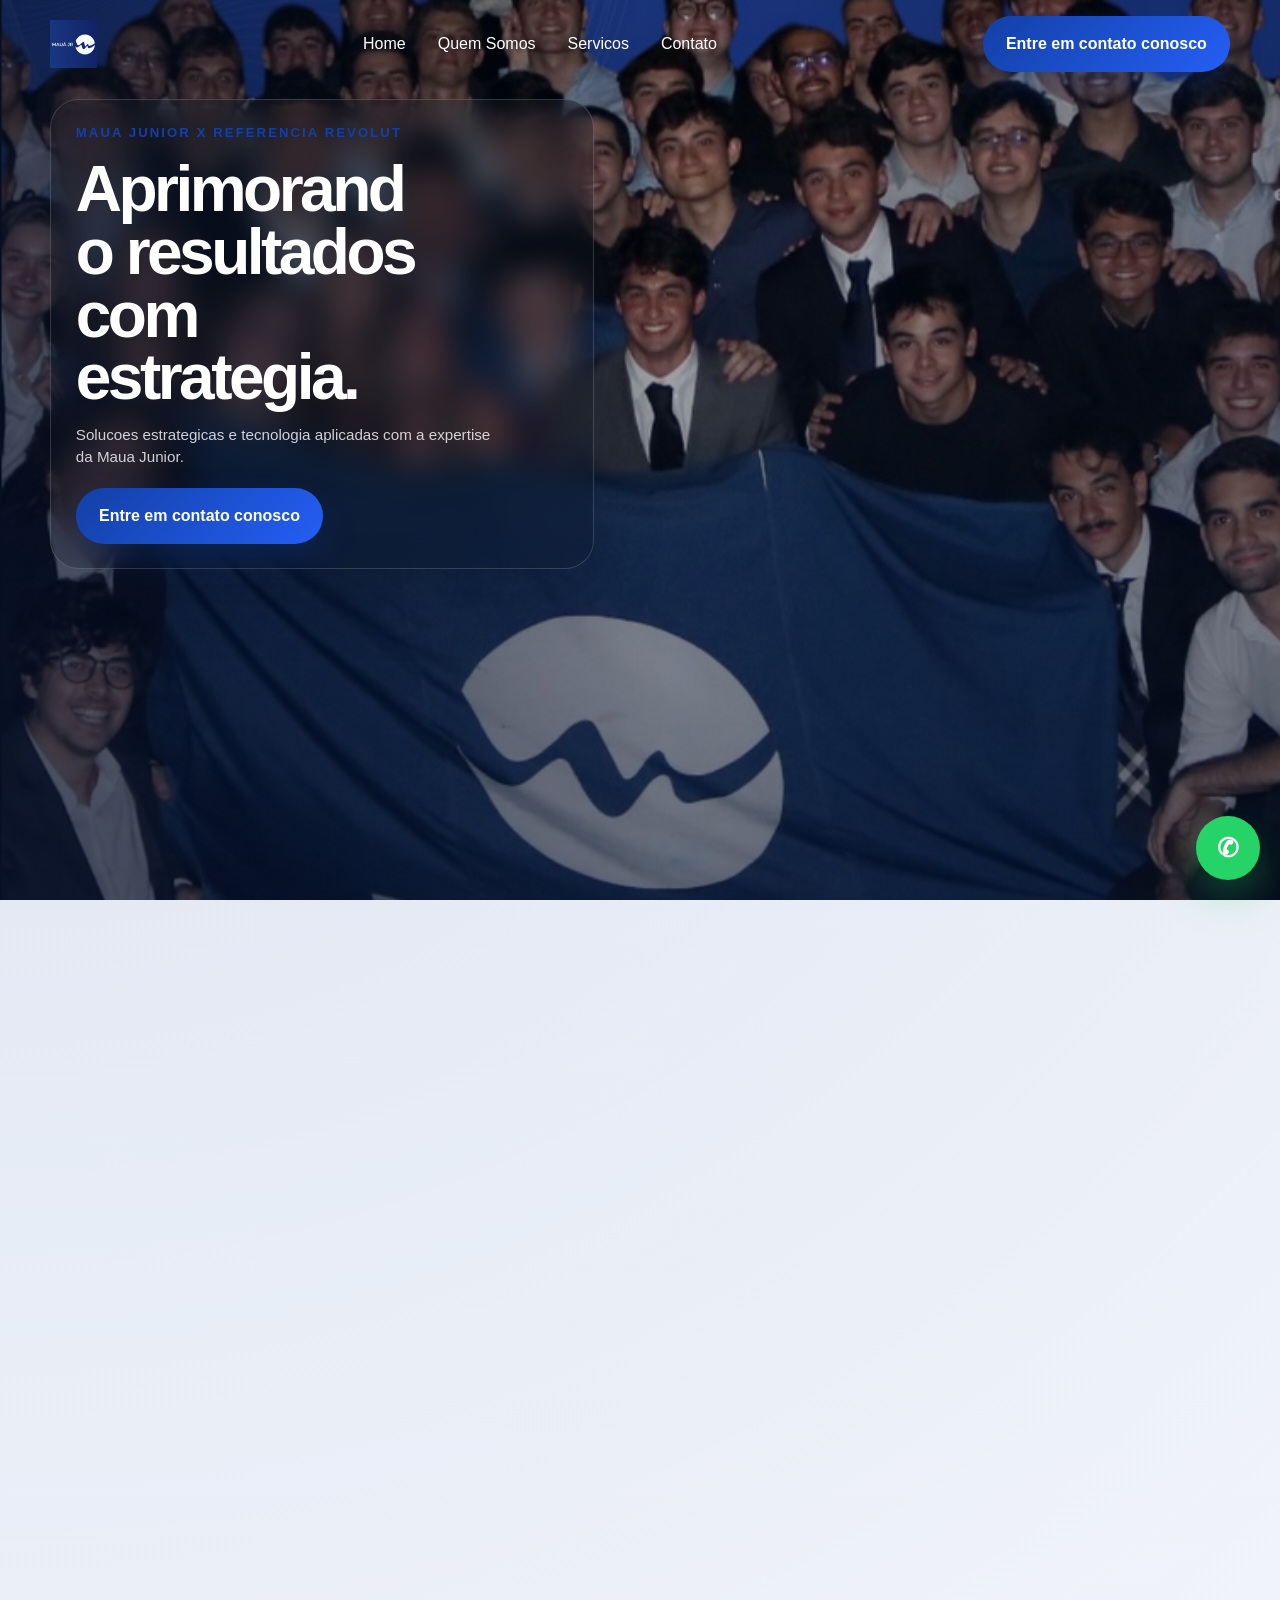
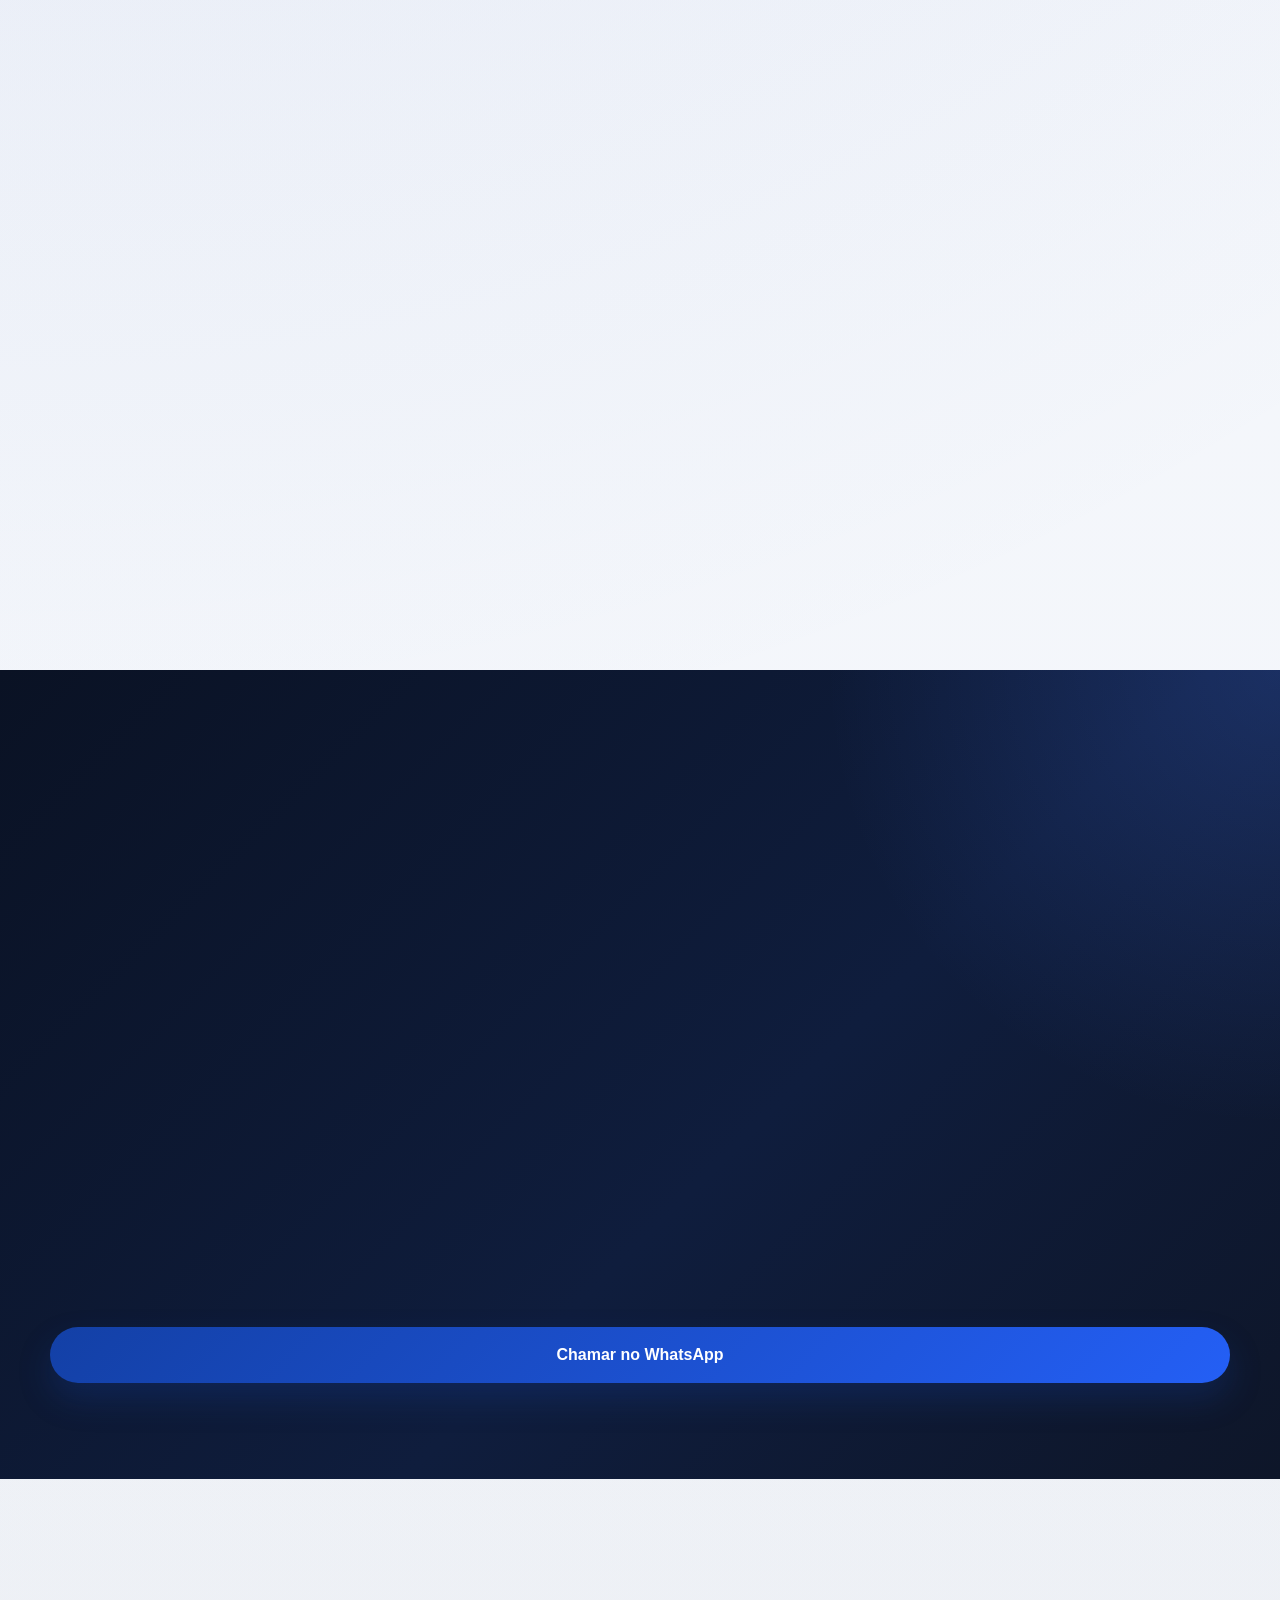
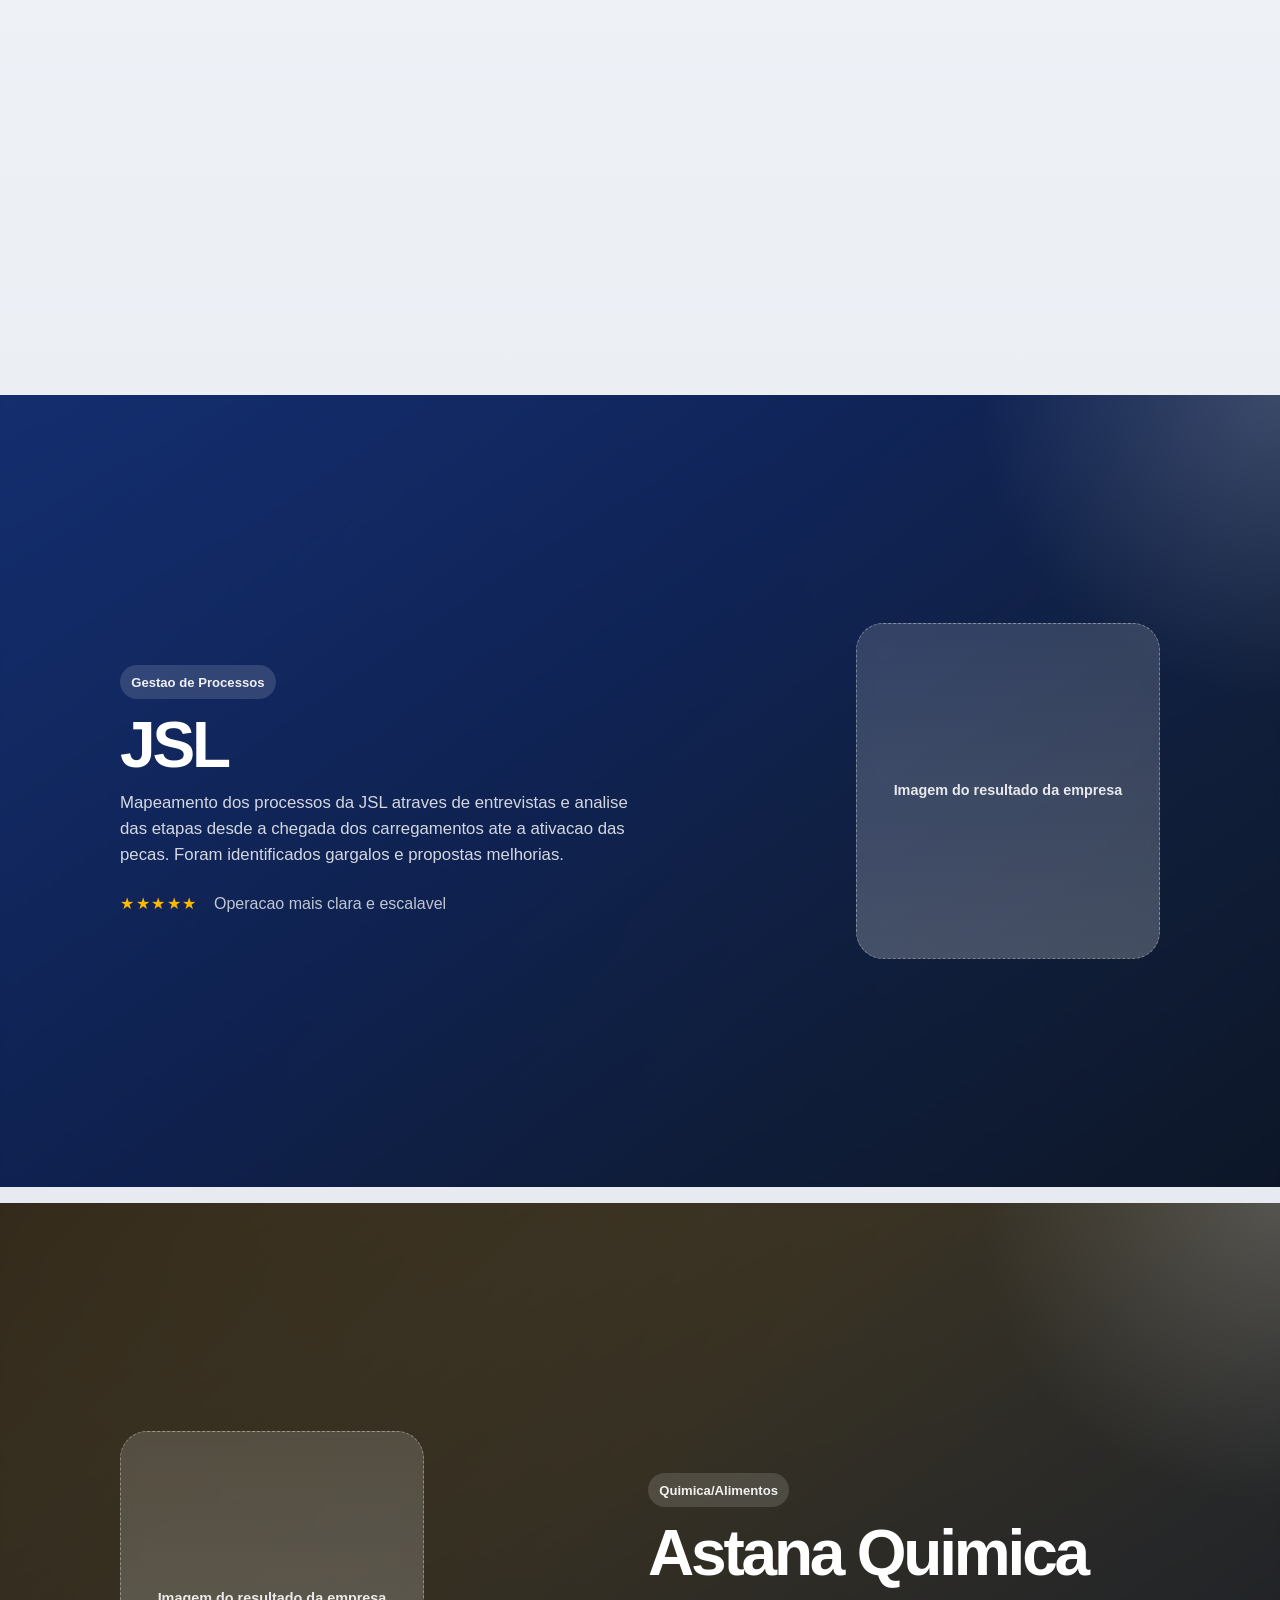
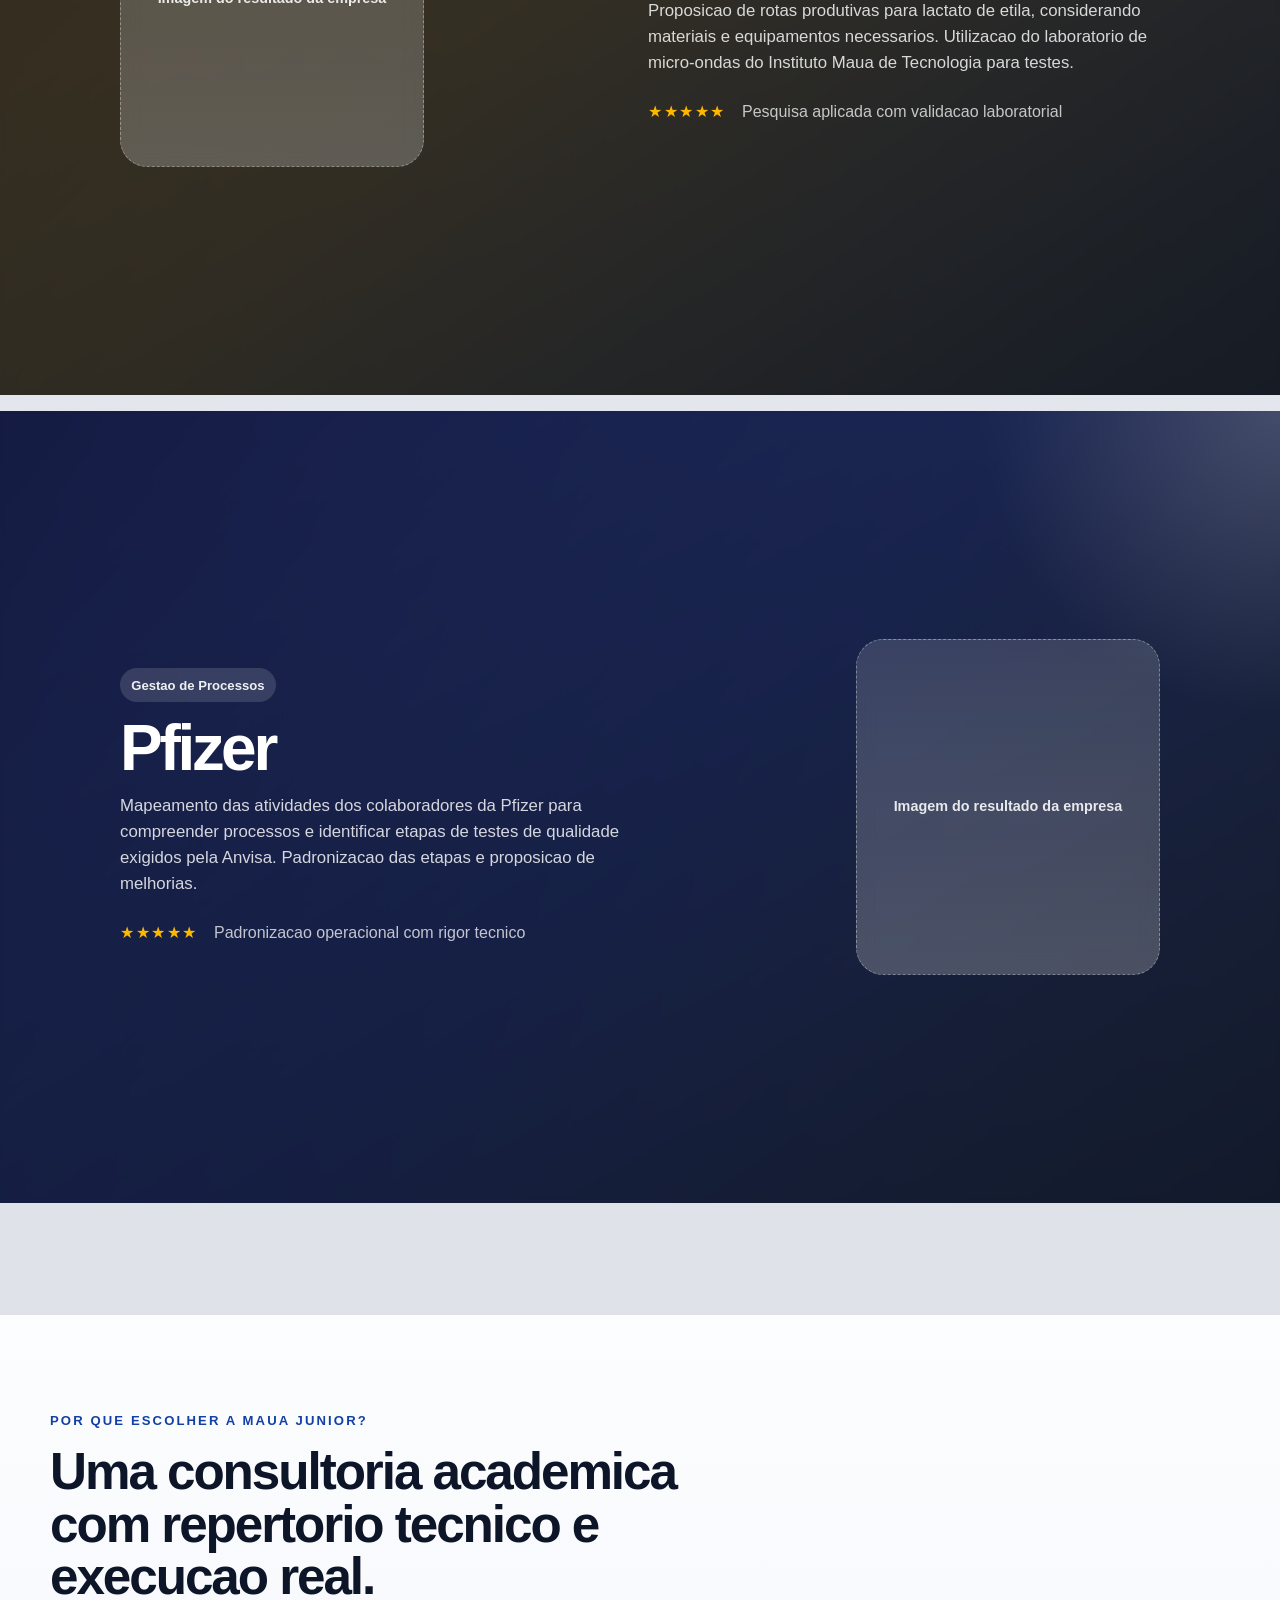
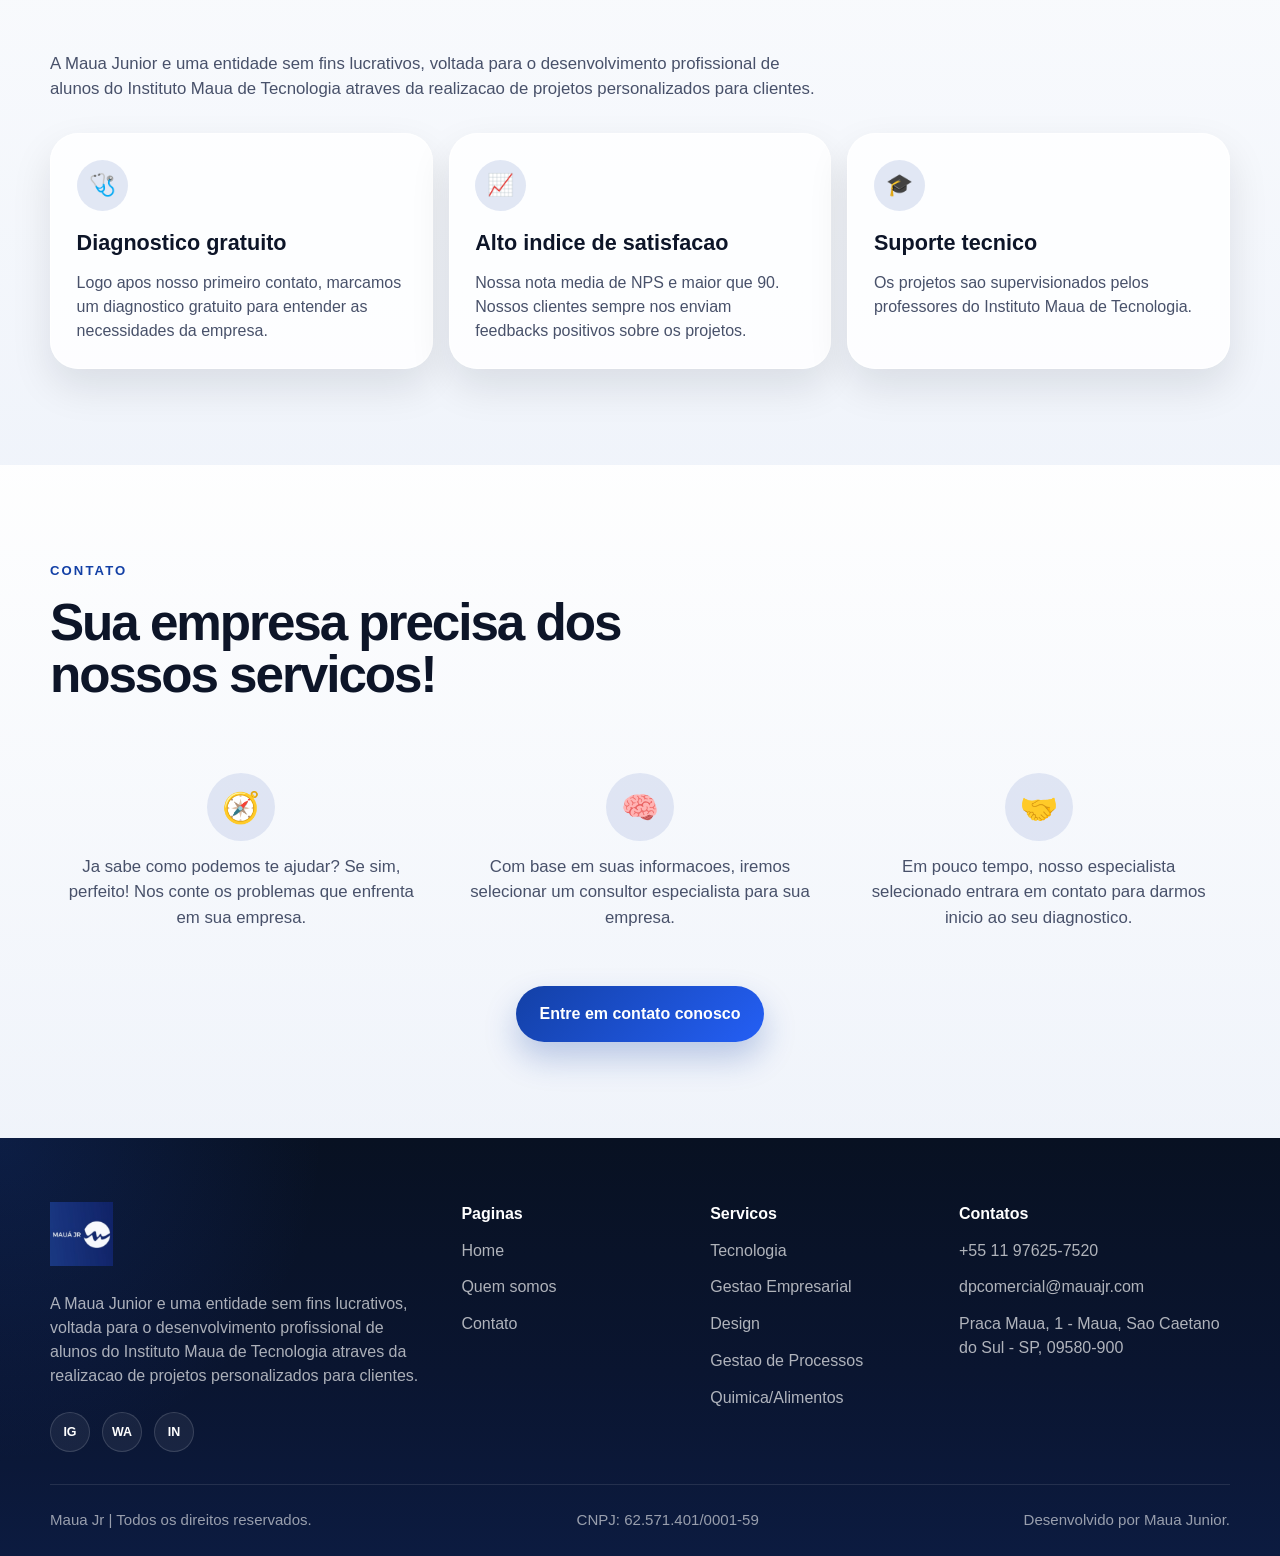
==== commit f6410f6b: "correçao de erros e add de iamgens e atualizacoes" ====
--- a/index.html
+++ b/index.html
@@ -11,11 +11,11 @@
     <link
       rel="icon"
       type="image/png"
-      href="../imagensParaOSite/Logo%20Maua%20Junior%20Mais.png"
+      href="assets/logos/logo-maua-junior-mais.png"
     />
     <link
       rel="apple-touch-icon"
-      href="../imagensParaOSite/Logo%20Maua%20Junior%20Mais.png"
+      href="assets/logos/logo-maua-junior-mais.png"
     />
     <link rel="stylesheet" href="css/reset.css" />
     <link rel="stylesheet" href="css/variables.css" />
@@ -34,7 +34,7 @@
         <a class="brand" href="index.html" aria-label="Maua Junior">
           <img
             class="brand-logo"
-            src="../imagensParaOSite/Logo%20Maua%20Junior%20Mais.png"
+            src="assets/logos/logo-maua-junior-mais.png"
             alt="Logo Maua Junior"
           />
         </a>
@@ -91,7 +91,7 @@
             <div class="hero-image-shell" data-hero-image-shell>
               <img
                 class="hero-main-image"
-                src="../imagensParaOSite/imagem%201.png"
+                src="assets/images/imagem-1.png"
                 alt=""
               />
               <div class="hero-main-frame"></div>
@@ -112,7 +112,7 @@
                 <article class="result-visual-card result-visual-card-left">
                   <img
                     class="result-visual-image"
-                    src="../imagensParaOSite/imagem%202.png"
+                    src="assets/images/imagem-2.png"
                     alt=""
                   />
                   <div class="result-visual-content">
@@ -125,7 +125,7 @@
                 <article class="result-visual-card result-visual-card-center">
                   <img
                     class="result-visual-image"
-                    src="../imagensParaOSite/imagem%201.png"
+                    src="assets/images/imagem-1.png"
                     alt=""
                   />
                   <div class="result-visual-content">
@@ -138,7 +138,7 @@
                 <article class="result-visual-card result-visual-card-right result-visual-card-banner">
                   <img
                     class="result-visual-image result-visual-image-banner"
-                    src="../imagensParaOSite/Fundo%20de%20tela%20(1).jpg"
+                    src="assets/images/fundo-tela-1.jpg"
                     alt=""
                   />
                   <div class="result-visual-content">
@@ -445,7 +445,7 @@
           <a class="brand brand-footer" href="index.html">
             <img
               class="brand-logo brand-logo-footer"
-              src="../imagensParaOSite/Logo%20Maua%20Junior%20Mais.png"
+              src="assets/logos/logo-maua-junior-mais.png"
               alt="Logo Maua Junior"
             />
           </a>
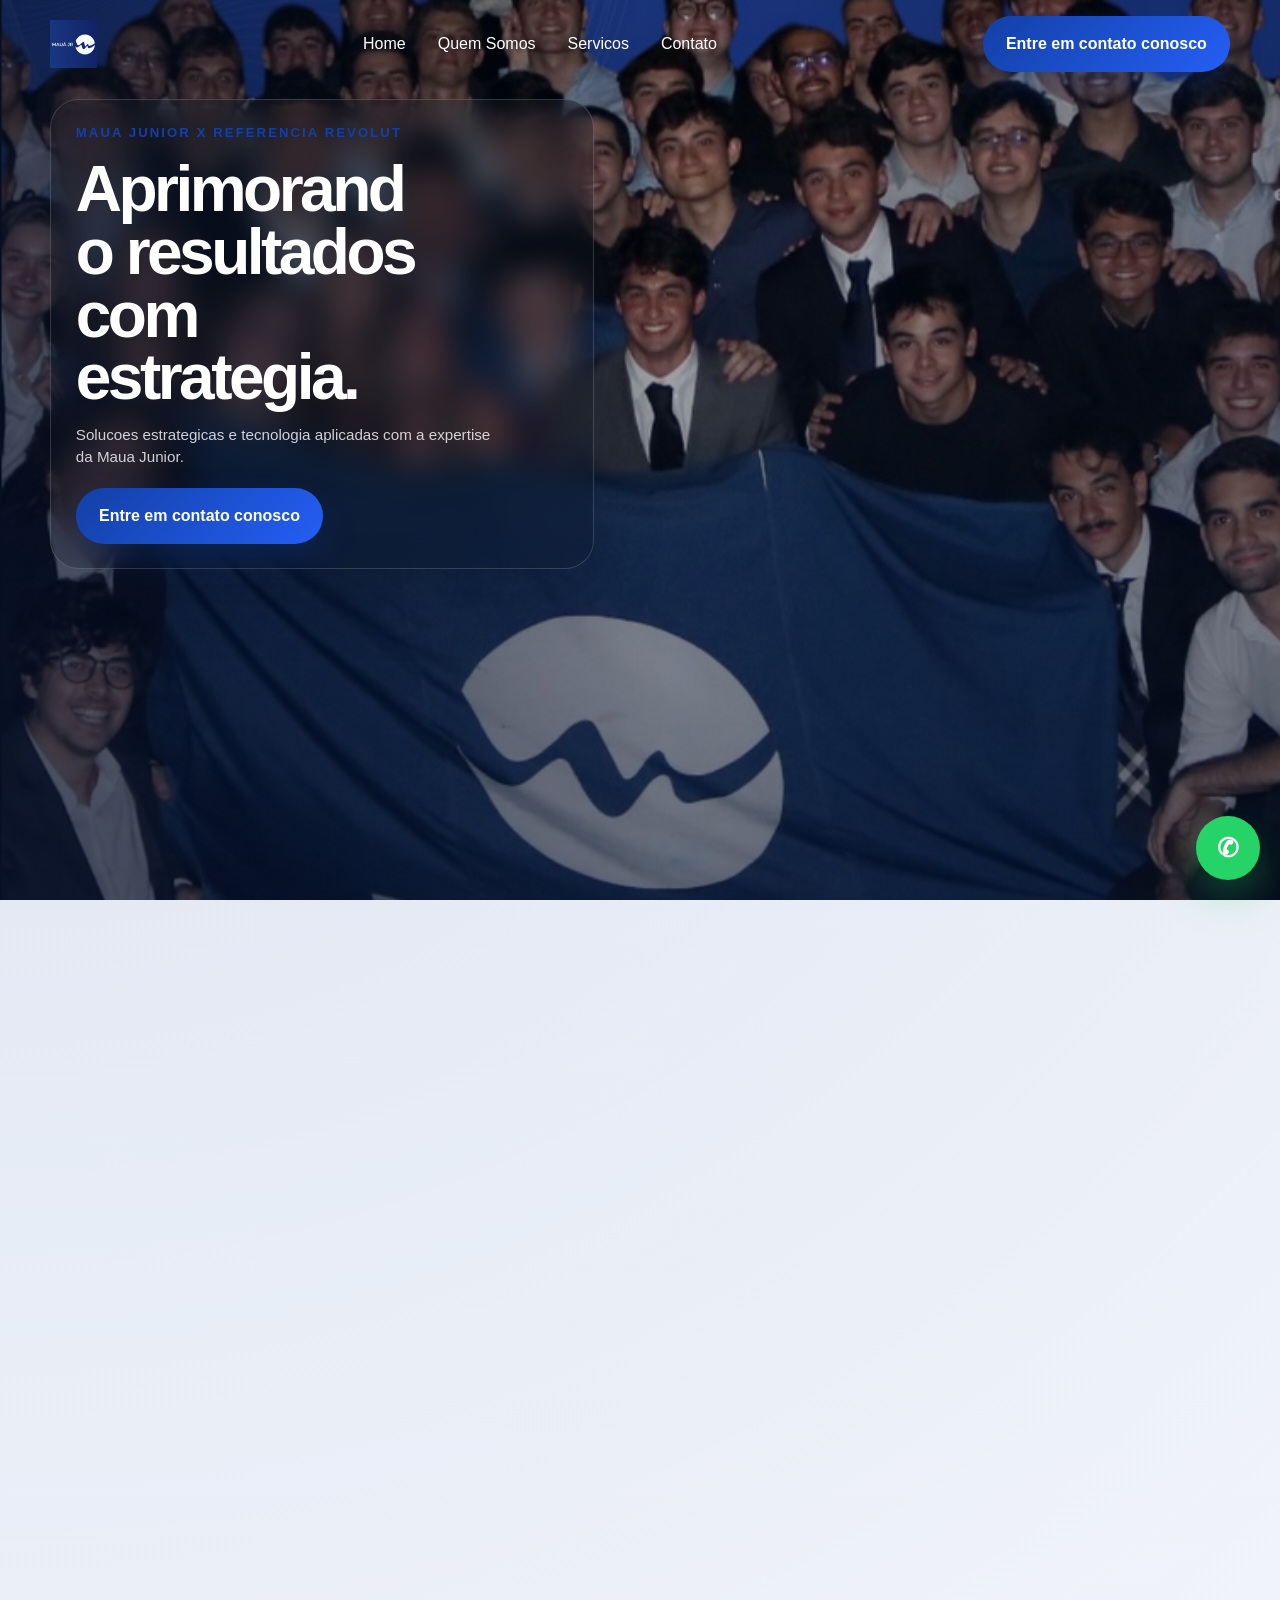
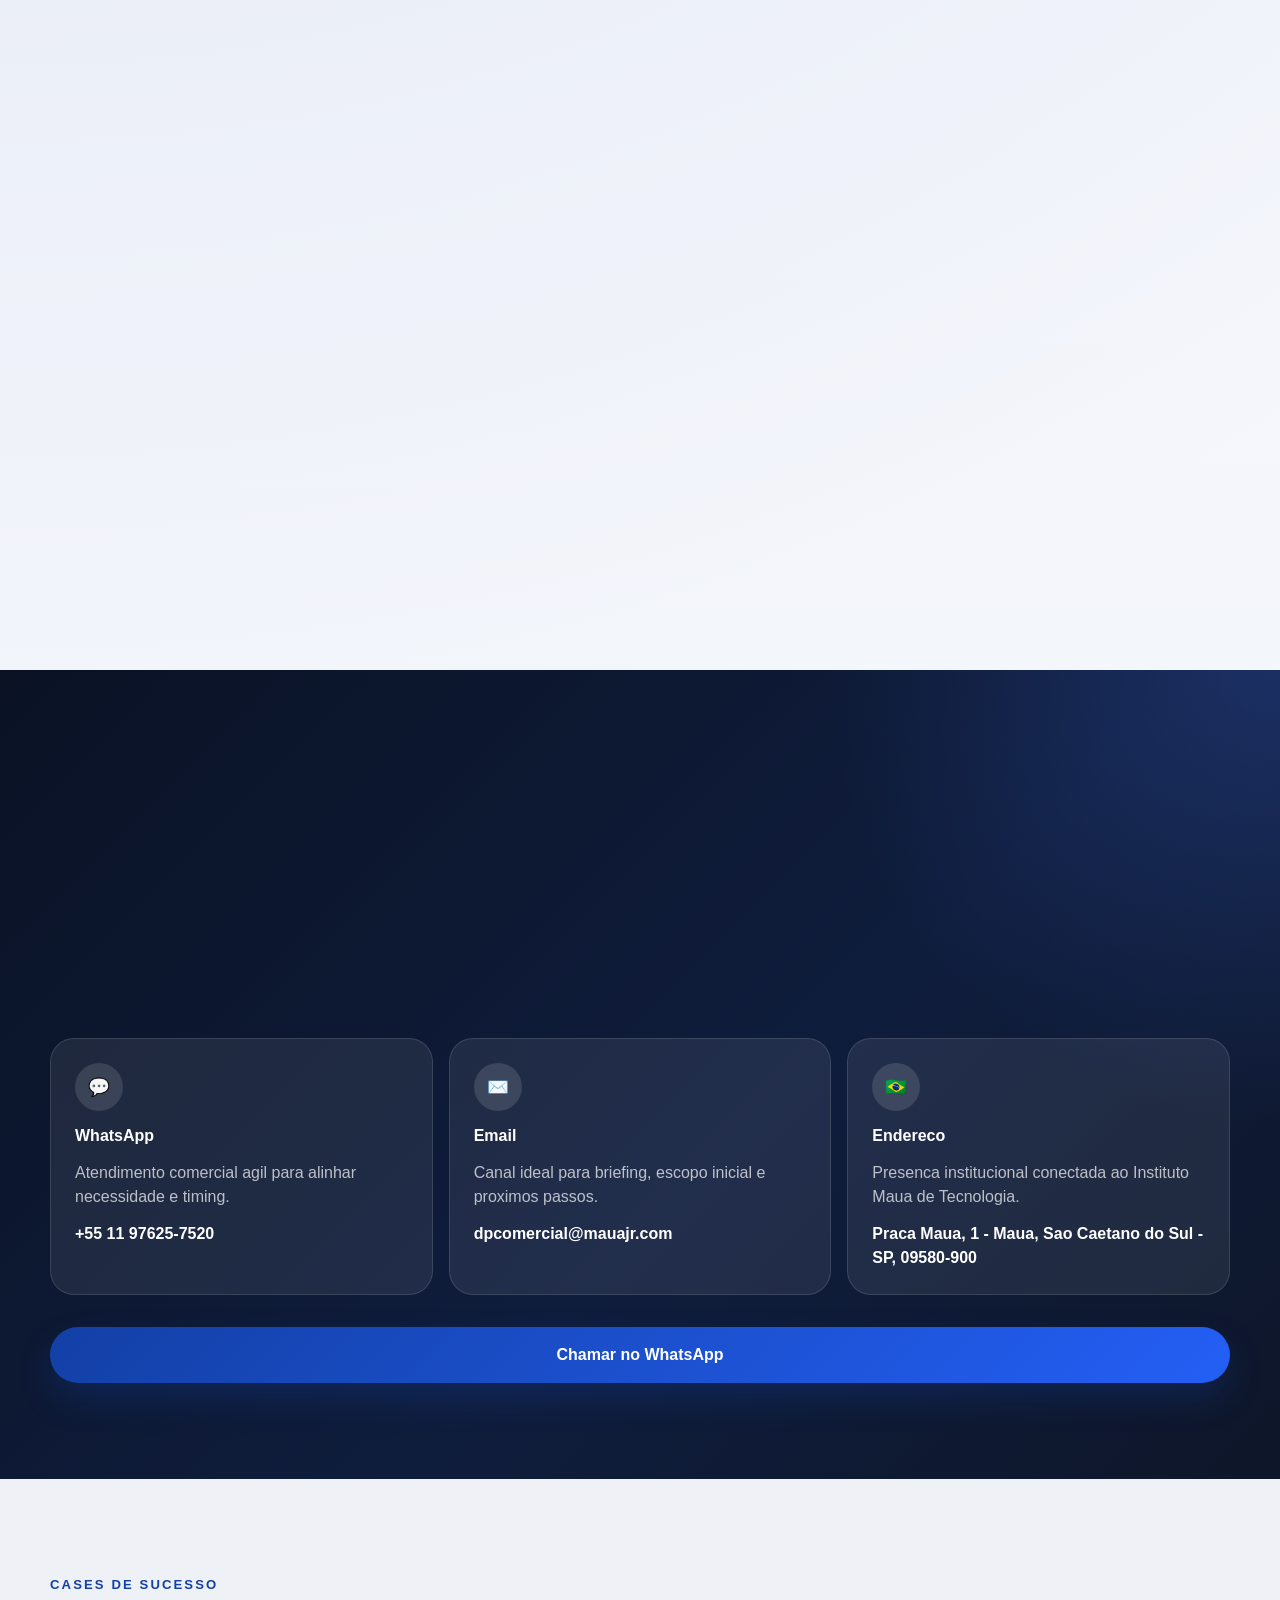
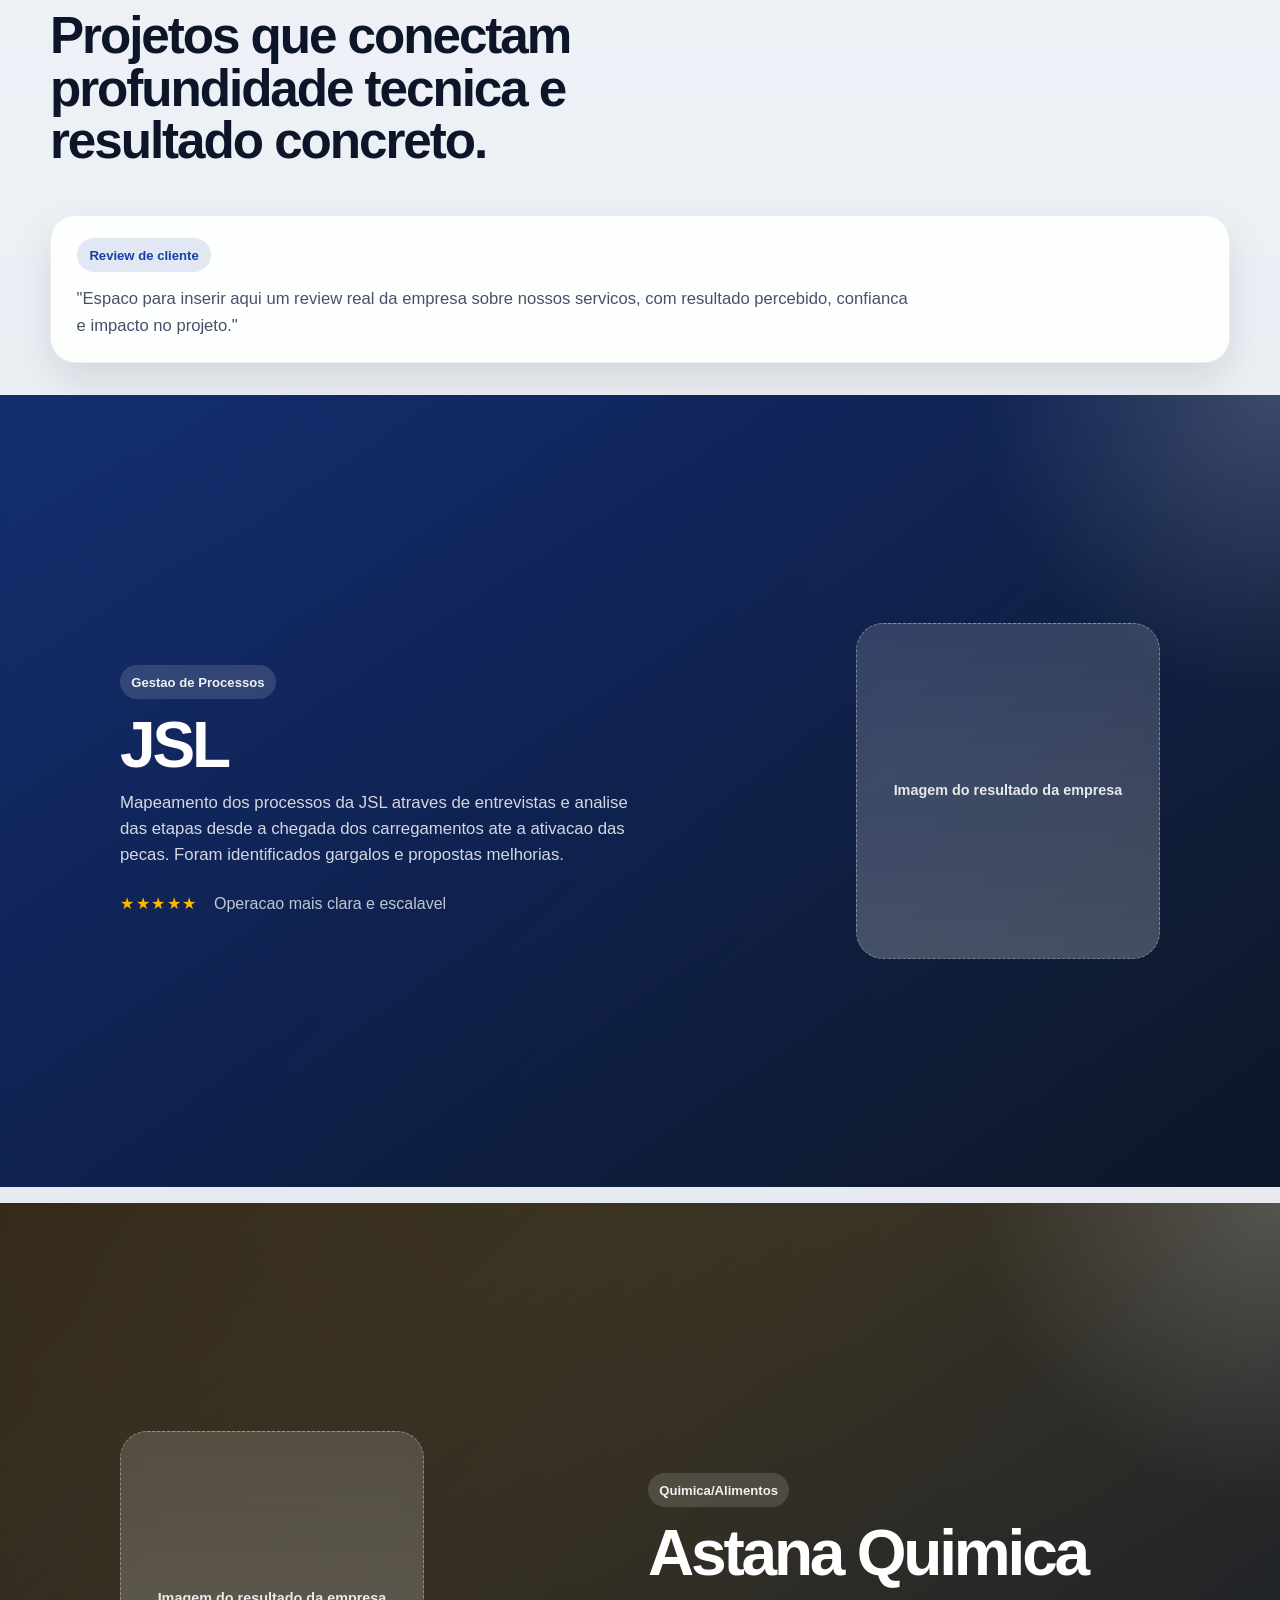
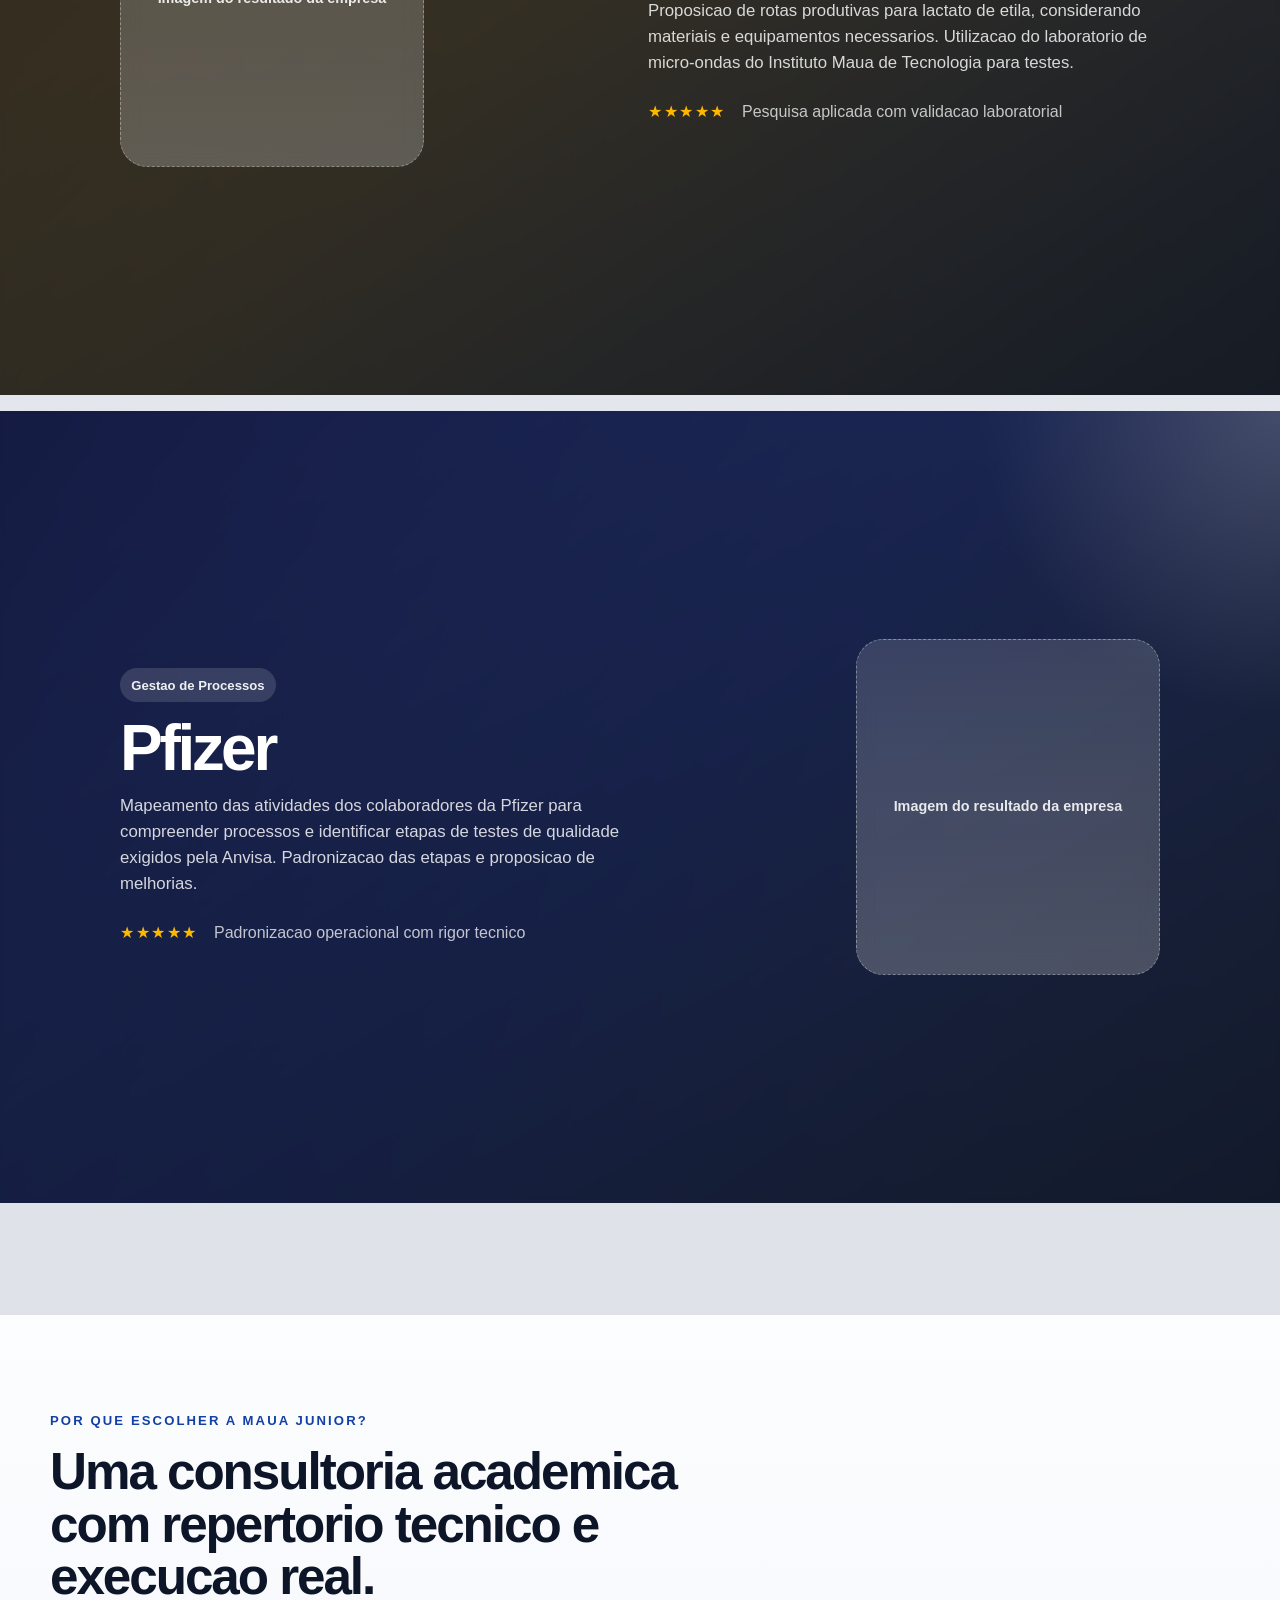
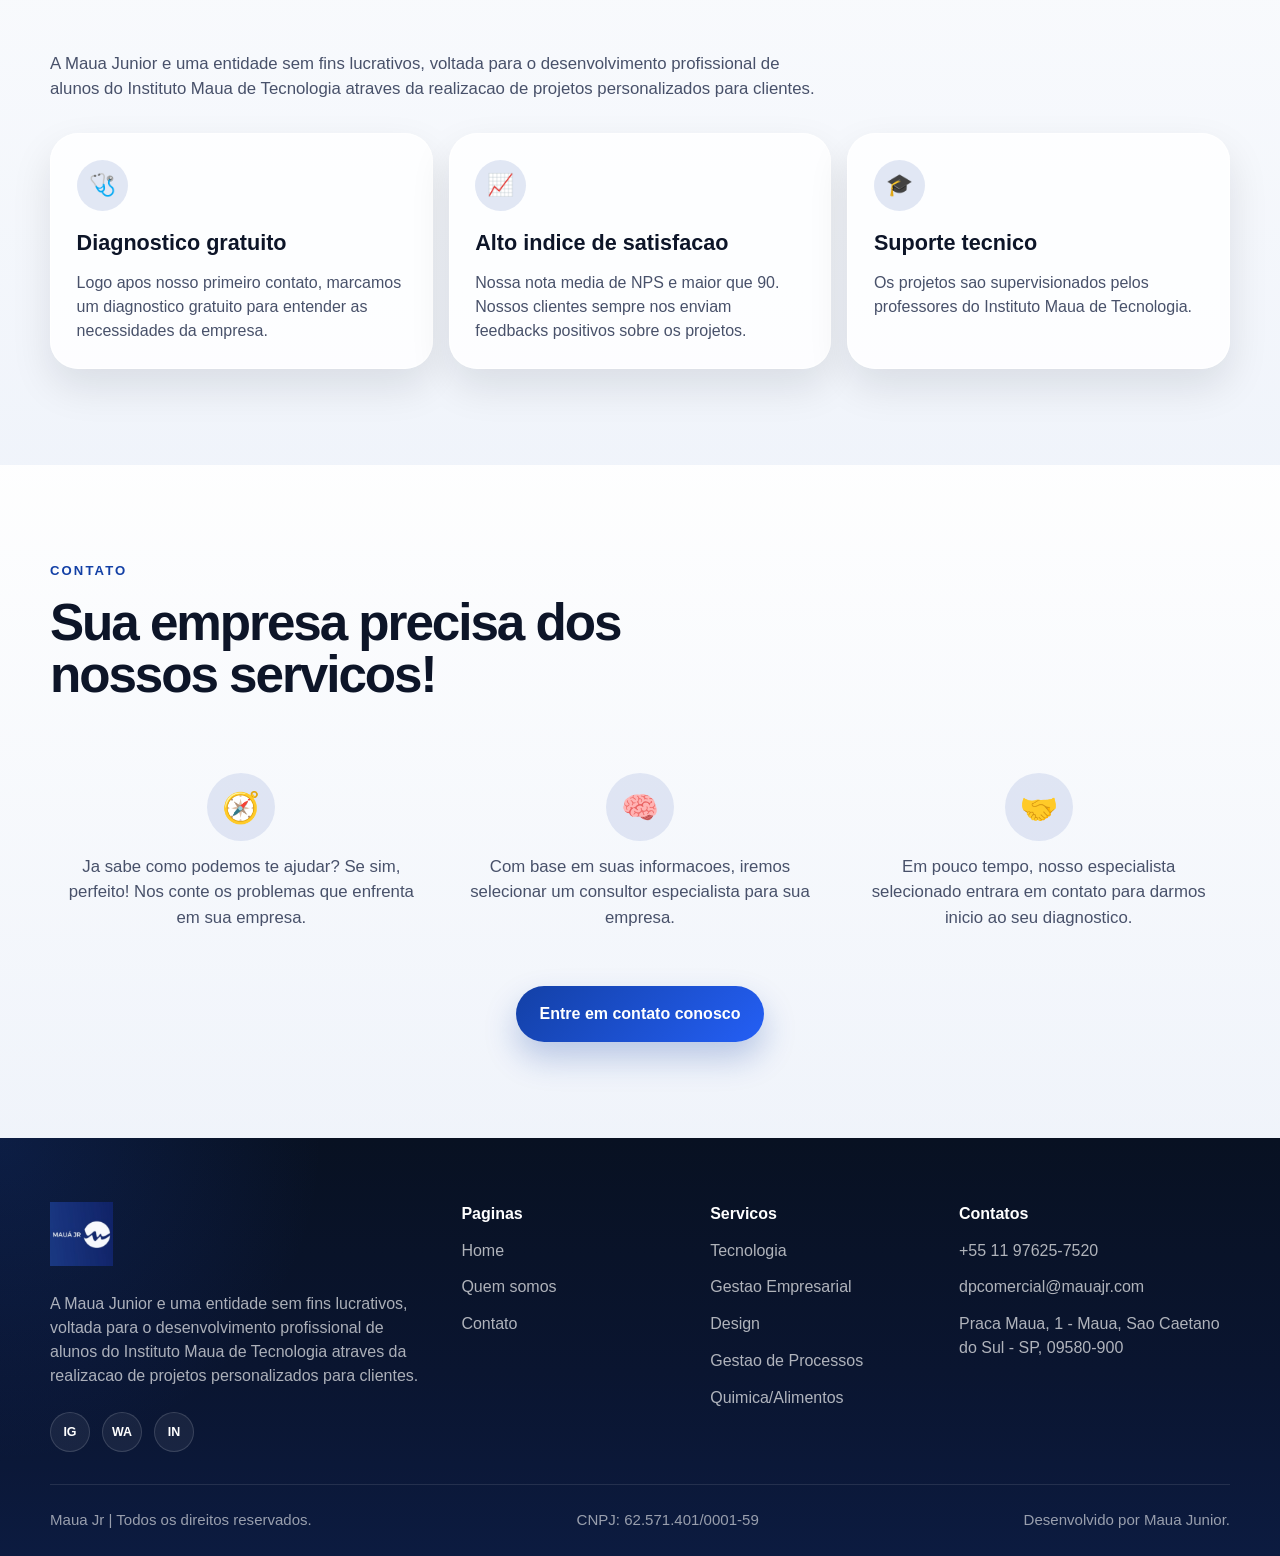
==== commit fa7397b6: "Correcao de responsividade, integracao de imagens e organizacao geral de codigo" ====
--- a/index.html
+++ b/index.html
@@ -135,10 +135,10 @@
                   </div>
                 </article>
 
-                <article class="result-visual-card result-visual-card-right result-visual-card-banner">
+                <article class="result-visual-card result-visual-card-right">
                   <img
-                    class="result-visual-image result-visual-image-banner"
-                    src="assets/images/fundo-tela-1.jpg"
+                    class="result-visual-image result-visual-image-process"
+                    src="assets/images/imagem-3.png"
                     alt=""
                   />
                   <div class="result-visual-content">
--- a/css/hero.css
+++ b/css/hero.css
@@ -352,13 +352,16 @@
 }
 
 .result-visual-image {
+  position: absolute;
+  inset: 0;
   width: 100%;
   height: 100%;
   object-fit: cover;
 }
 
-.result-visual-image-banner {
-  object-position: center;
+.result-visual-image-process {
+  transform: scale(1.12);
+  object-position: center 22%;
 }
 
 .result-visual-content {
--- a/css/responsive.css
+++ b/css/responsive.css
@@ -23,7 +23,7 @@
   }
 
   .hero-story {
-    height: 168vh;
+    height: 170vh;
   }
 
   .hero-copy {
@@ -33,13 +33,34 @@
   .hero-copy h1 {
     font-size: clamp(2.3rem, 5.2vw, 4rem);
   }
+
+  .hero-results-block {
+    inset: auto 1rem 3.5vh;
+  }
+
+  .hero-results-block::before {
+    top: 1.5rem;
+    width: 100%;
+    height: calc(100% - 0.35rem);
+    border-radius: 2.15rem;
+  }
+
+  .hero-results-copy {
+    padding-inline: 1.5rem;
+  }
+
+  .hero-results-copy h2 {
+    font-size: clamp(2.4rem, 5.5vw, 4rem);
+  }
+
+  .hero-story.is-complete .hero-image-shell {
+    top: 54%;
+    width: min(64rem, 90vw);
+    height: min(48rem, 72vh);
+  }
 }
 
 @media (max-width: 860px) {
-  .hero-story {
-    height: 156vh;
-  }
-
   .site-nav {
     position: absolute;
     top: calc(100% + 0.8rem);
@@ -86,6 +107,139 @@
   }
 }
 
+@media (max-width: 960px) {
+  .hero-story {
+    height: auto;
+  }
+
+  .hero-sticky {
+    position: relative;
+    height: auto;
+    min-height: auto;
+    padding: 6.5rem 0 2.5rem;
+  }
+
+  .hero-intro,
+  .hero-transform-scene {
+    position: relative;
+    inset: auto;
+  }
+
+  .hero-story.is-static .hero-intro,
+  .hero-story.is-static .hero-results-block {
+    opacity: 1;
+    transform: none;
+    pointer-events: auto;
+  }
+
+  .hero-intro {
+    padding-top: 0;
+    margin-bottom: -4.5rem;
+    opacity: 1;
+    transform: none;
+    z-index: 3;
+  }
+
+  .hero-copy {
+    width: 100%;
+    max-width: 40rem;
+    padding: 1.25rem 1.2rem 1.35rem;
+    background: rgba(7, 14, 29, 0.4);
+    box-shadow: 0 20px 48px rgba(4, 10, 22, 0.2);
+  }
+
+  .hero-copy h1 {
+    max-width: 11ch;
+    font-size: clamp(2.55rem, 8vw, 4.1rem);
+    text-wrap: pretty;
+  }
+
+  .hero-description {
+    max-width: 34rem;
+  }
+
+  .hero-image-shell,
+  .hero-story.is-complete .hero-image-shell,
+  .hero-story.is-returning .hero-image-shell,
+  .hero-story.is-static .hero-image-shell {
+    position: relative;
+    left: auto;
+    top: auto;
+    width: 100%;
+    height: min(58vh, 28rem);
+    margin: 0 auto 1.25rem;
+    border-radius: 2rem;
+    transform: none;
+  }
+
+  .hero-story.is-animating .hero-image-shell,
+  .hero-story.is-static .hero-image-shell {
+    animation: none;
+  }
+
+  .hero-main-frame,
+  .hero-story.is-complete .hero-main-frame,
+  .hero-story.is-static .hero-main-frame {
+    inset: 16% 16% 10%;
+    opacity: 1;
+    transform: scale(1);
+  }
+
+  .hero-story.is-animating .hero-main-frame,
+  .hero-story.is-static .hero-main-frame {
+    animation: none;
+  }
+
+  .hero-results-block,
+  .hero-story.is-complete .hero-results-block,
+  .hero-story.is-static .hero-results-block {
+    position: relative;
+    inset: auto;
+    gap: 1.25rem;
+    margin-top: -3.5rem;
+    opacity: 1;
+    transform: none;
+    pointer-events: auto;
+  }
+
+  .hero-story.is-animating .hero-results-block,
+  .hero-story.is-static .hero-results-block {
+    animation: none;
+  }
+
+  .hero-results-block::before {
+    top: 1rem;
+    width: 100%;
+    height: calc(100% - 0.25rem);
+    border-radius: 2rem;
+  }
+
+  .hero-results-copy {
+    justify-items: start;
+    gap: 0.8rem;
+    padding: 4.9rem 1.2rem 0;
+    text-align: left;
+  }
+
+  .hero-results-copy h2 {
+    font-size: clamp(2.2rem, 6vw, 3.35rem);
+  }
+
+  .hero-results-copy p {
+    max-width: 38rem;
+  }
+
+  .hero-results-grid {
+    grid-template-columns: 1fr;
+  }
+
+  .result-visual-card,
+  .result-visual-card-left,
+  .result-visual-card-right {
+    min-height: 24rem;
+  }
+}
+
 @media (max-width: 720px) {
   .section {
     padding: 4.5rem 0;
@@ -98,70 +252,50 @@
     height: 3.6rem;
   }
 
-  .hero-story {
-    height: auto;
-  }
-
-  .hero-sticky {
-    position: relative;
-    height: auto;
-    min-height: 100vh;
-    padding: 7rem 0 3rem;
-  }
-
-  .hero-intro,
-  .hero-transform-scene {
-    position: relative;
-    inset: auto;
-  }
-
-  .hero-intro {
-    padding-top: 0;
-    margin-bottom: 2rem;
-    opacity: 1;
-    transform: none;
-  }
-
   .hero-copy h1 {
     max-width: 9ch;
     font-size: clamp(2.5rem, 13vw, 4rem);
     text-wrap: pretty;
   }
 
+  .hero-intro {
+    margin-bottom: -3.75rem;
+  }
+
   .hero-copy {
-    width: 100%;
-    padding: 1.2rem 1.15rem 1.3rem;
+    padding: 1.1rem 1rem 1.15rem;
+    border-radius: 1.45rem;
   }
 
   .hero-description {
     max-width: 22rem;
   }
 
-  .hero-image-shell {
-    position: relative;
-    left: auto;
-    top: auto;
-    width: 100%;
-    height: min(68vh, 34rem);
-    margin: 0 auto 2rem;
-    transform: none;
+  .hero-image-shell,
+  .hero-story.is-complete .hero-image-shell,
+  .hero-story.is-returning .hero-image-shell,
+  .hero-story.is-static .hero-image-shell {
+    height: min(52vh, 24rem);
+    margin-bottom: 1.4rem;
   }
 
   .hero-main-frame {
-    inset: 12% 19% 10%;
-  }
-
-  .hero-results-block {
-    position: relative;
-    inset: auto;
-    opacity: 1;
-    transform: none;
-    pointer-events: auto;
+    inset: 18% 14% 10%;
+  }
+
+  .hero-results-block,
+  .hero-story.is-complete .hero-results-block,
+  .hero-story.is-returning .hero-results-block,
+  .hero-story.is-static .hero-results-block {
+    margin-top: -2.8rem;
   }
 
   .hero-results-copy {
-    justify-items: start;
-    text-align: left;
+    padding: 4.2rem 1rem 0;
+  }
+
+  .hero-results-copy h2 {
+    font-size: clamp(2rem, 9vw, 3rem);
   }
 
   .services-grid,
